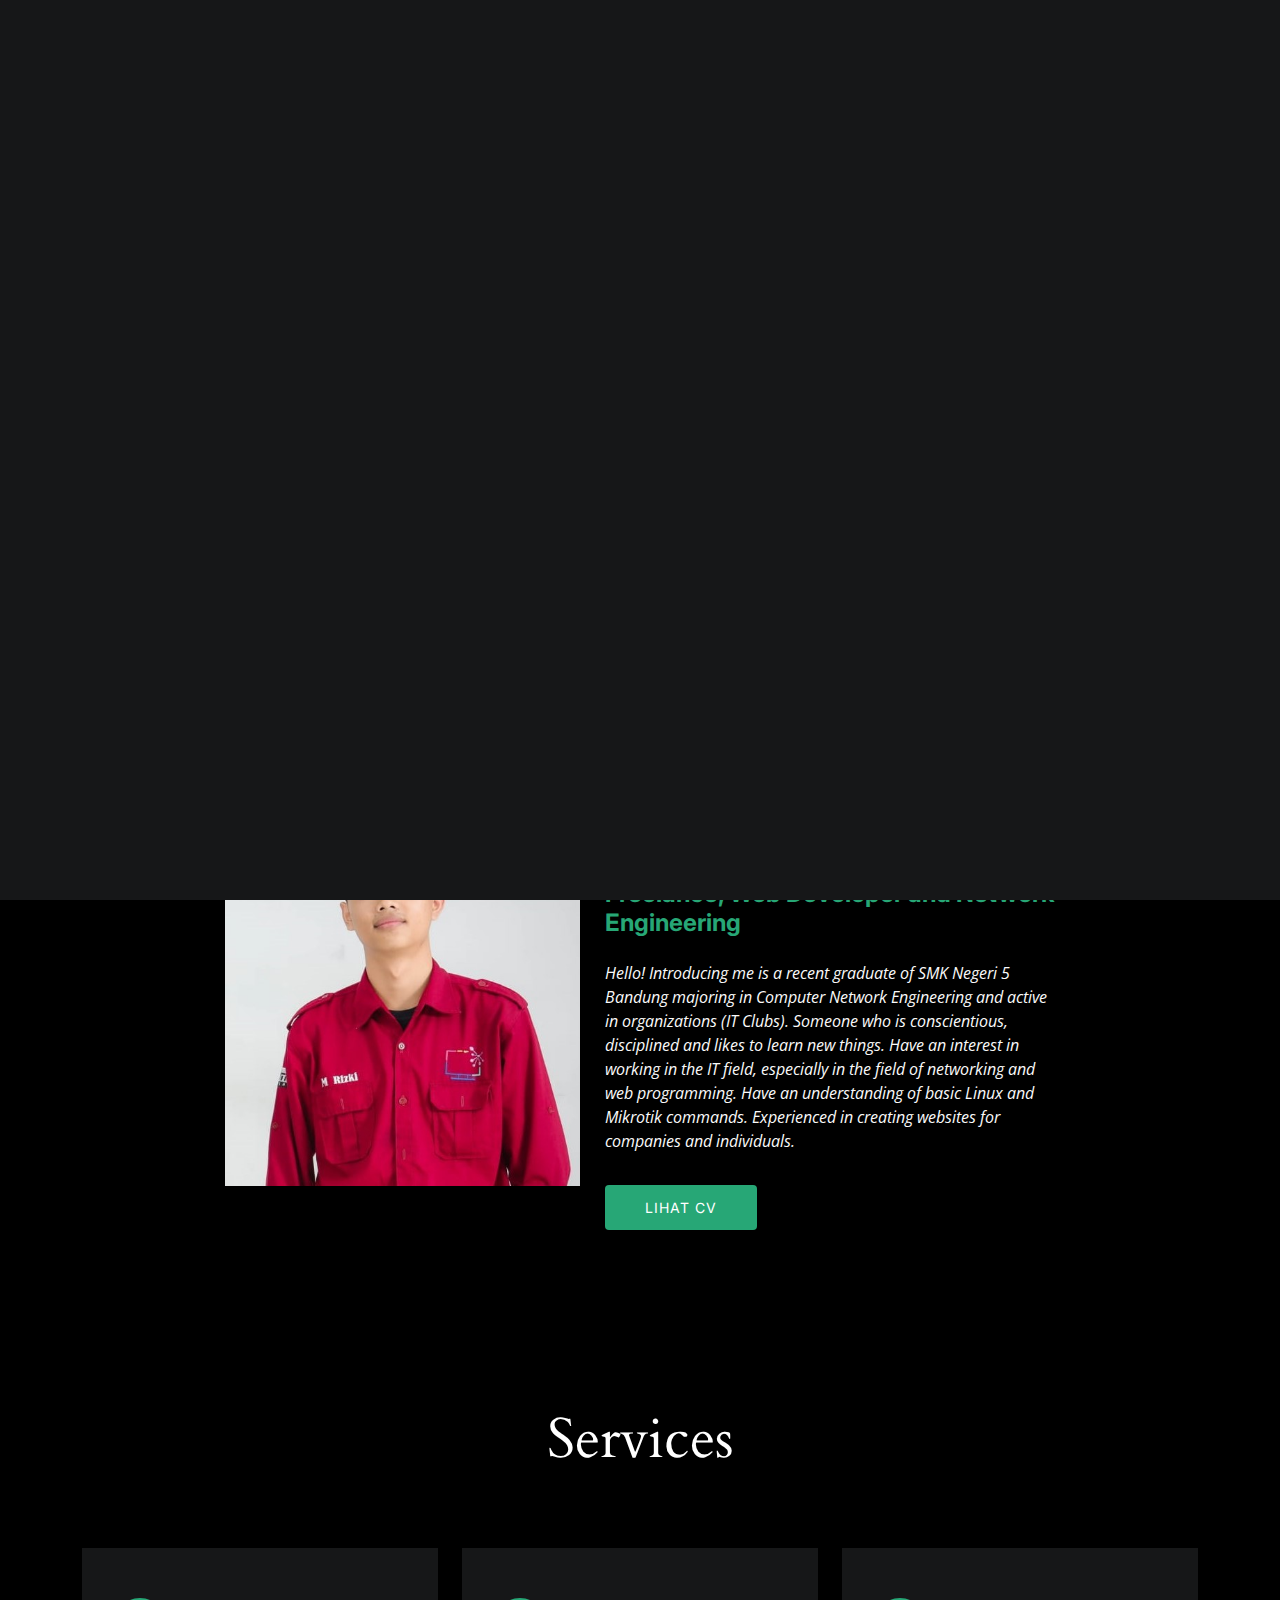
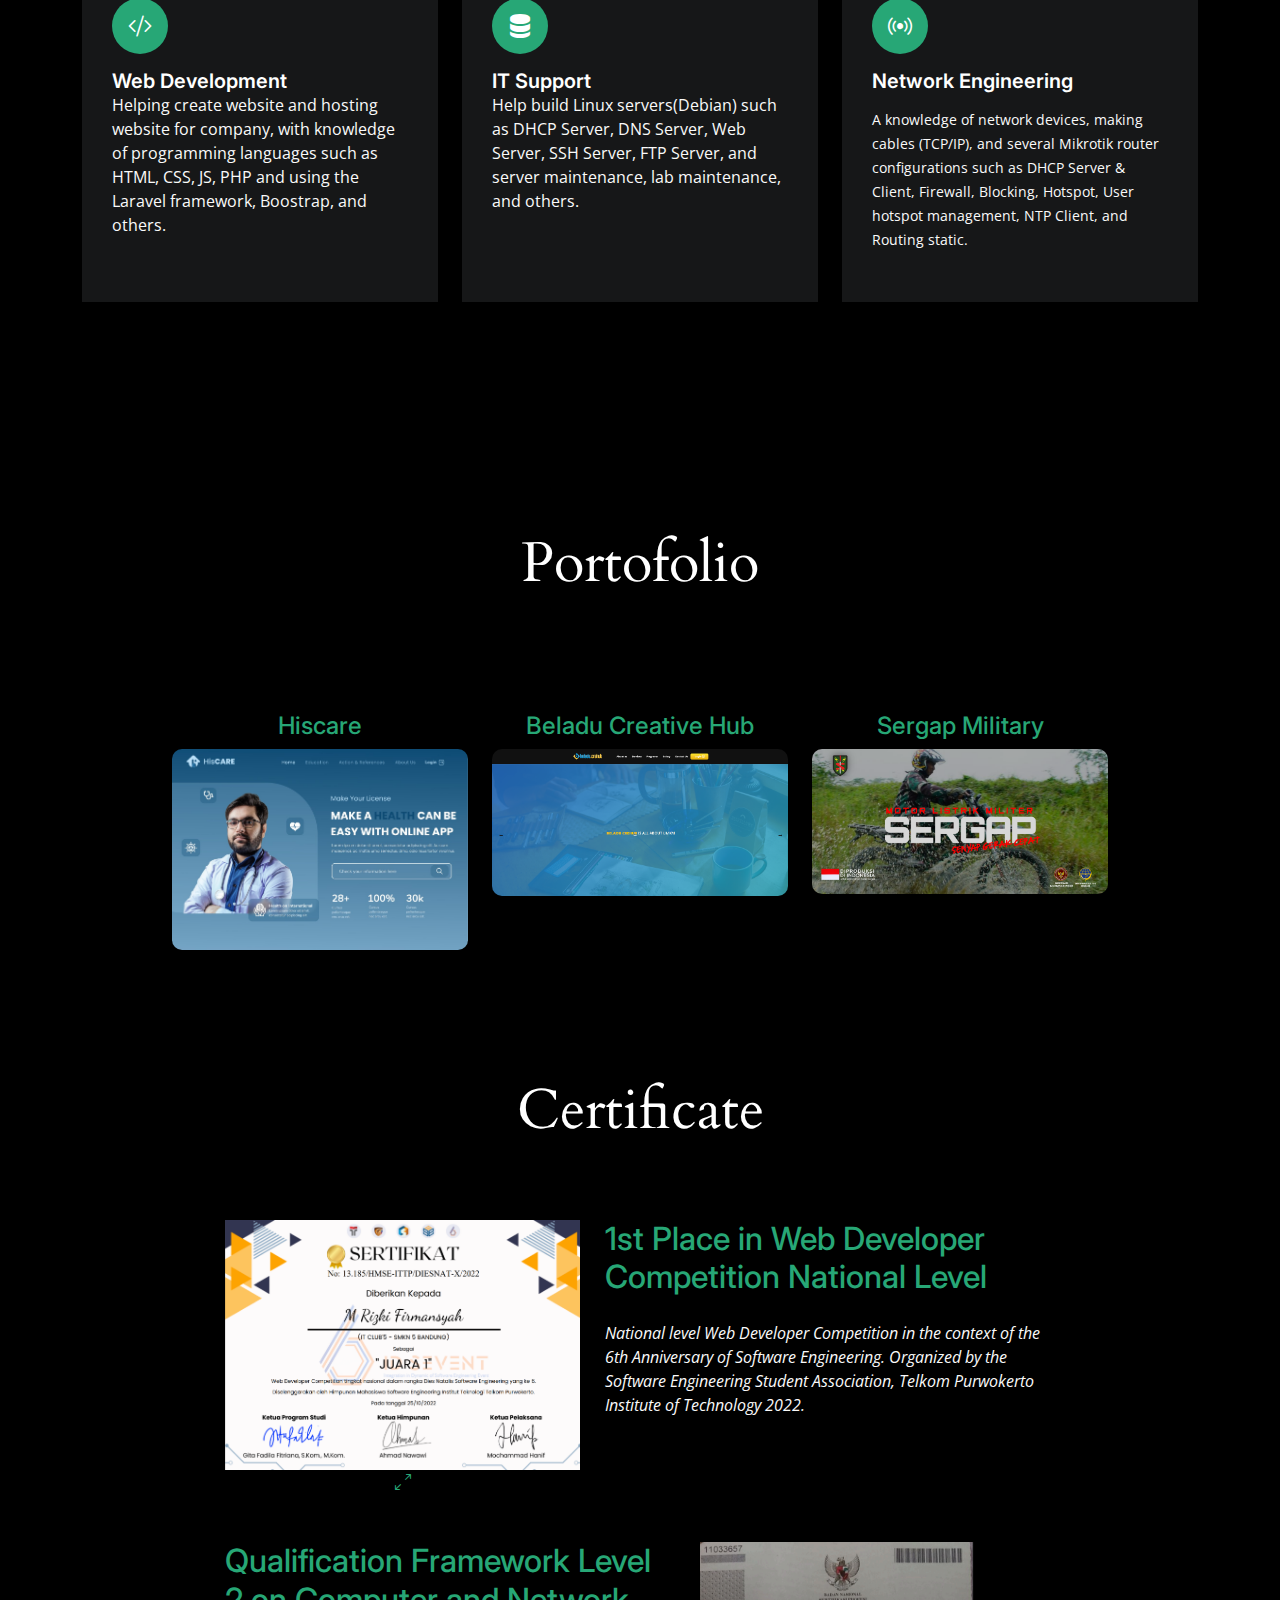
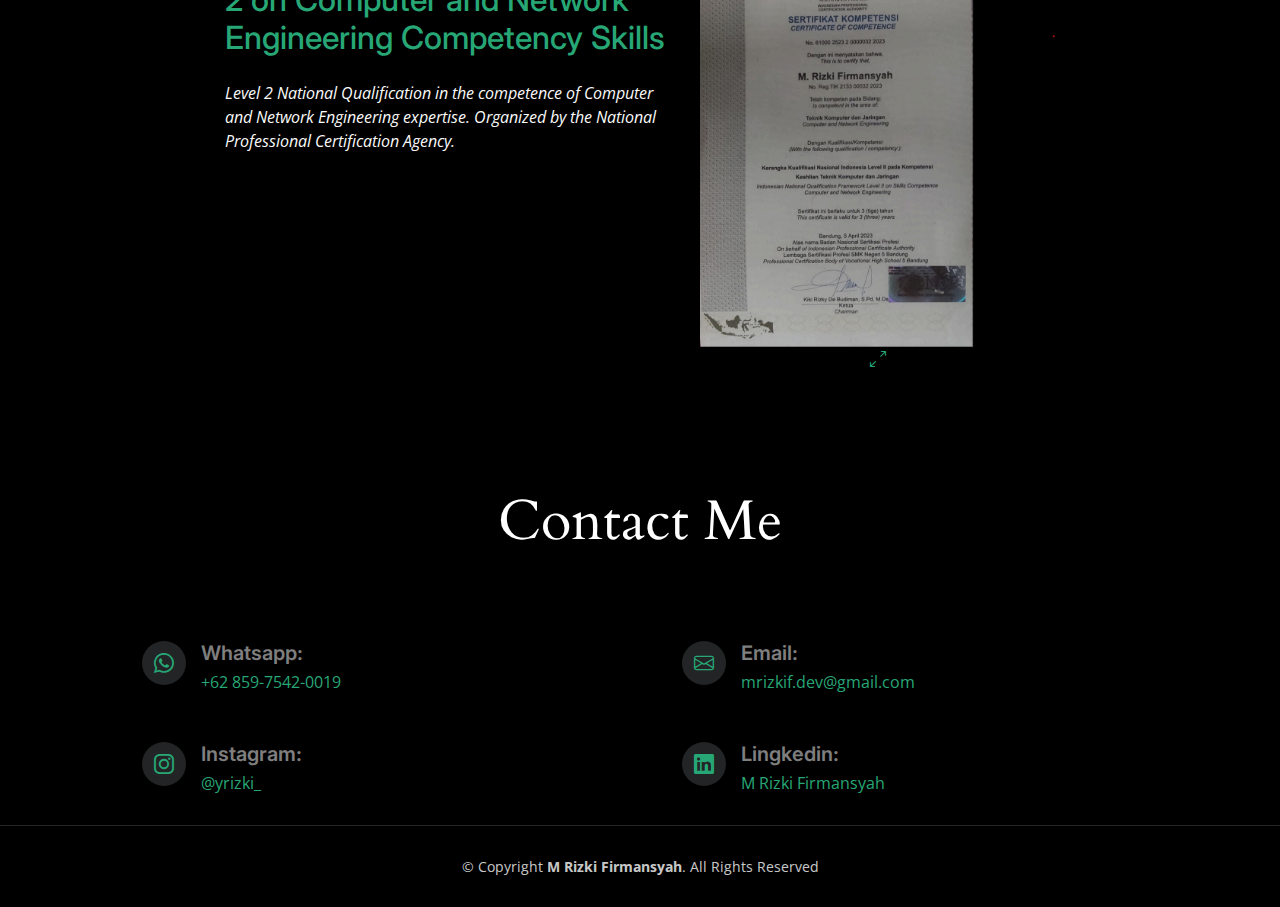
==== index.html @ 28048071 "first commit" ====
<!DOCTYPE html>
<html lang="en">

<head>
  <meta charset="utf-8">
  <meta content="width=device-width, initial-scale=1.0" name="viewport">

  <title>PhotoFolio Bootstrap Template - Index</title>
  <meta content="" name="description">
  <meta content="" name="keywords">

  <!-- Favicons -->
  <link href="assets/img/favicon.png" rel="icon">
  <link href="assets/img/apple-touch-icon.png" rel="apple-touch-icon">

  <!-- Google Fonts -->
  <link rel="preconnect" href="https://fonts.googleapis.com">
  <link rel="preconnect" href="https://fonts.gstatic.com" crossorigin>
  <link href="https://fonts.googleapis.com/css2?family=Open+Sans:ital,wght@0,300;0,400;0,500;0,600;0,700;1,300;1,400;1,600;1,700&family=Inter:ital,wght@0,300;0,400;0,500;0,600;0,700;1,300;1,400;1,500;1,600;1,700&family=Cardo:ital,wght@0,400;0,700;1,400&display=swap" rel="stylesheet">

  <!-- Vendor CSS Files -->
  <link href="assets/vendor/bootstrap/css/bootstrap.min.css" rel="stylesheet">
  <link href="assets/vendor/bootstrap-icons/bootstrap-icons.css" rel="stylesheet">
  <link href="assets/vendor/swiper/swiper-bundle.min.css" rel="stylesheet">
  <link href="assets/vendor/glightbox/css/glightbox.min.css" rel="stylesheet">
  <link href="assets/vendor/aos/aos.css" rel="stylesheet">

  <!-- Template Main CSS File -->
  <link href="assets/css/main.css" rel="stylesheet">

</head>

<body>

  <!-- ======= Header ======= -->
  <header id="header" class="header d-flex align-items-center fixed-top">
    <div class="container-fluid d-flex align-items-center justify-content-between">

      <a href="index.html" class="logo d-flex align-items-center  me-auto me-lg-0">
        <!-- Uncomment the line below if you also wish to use an image logo -->
        <!-- <img src="assets/img/logo.png" alt=""> -->
        <i class="bi bi-code-slash"></i>
        <h1>Rizki.Dev</h1>
      </a>

      <nav id="navbar" class="navbar">
        <ul>
          <li><a href="index.html" class="active">Home</a></li>
          <li><a href="#main" >About</a></li>
          <li><a href="#title-services">Services</a></li>
          <li><a href="#title-portofolio">Portofolio</a></li>
          <li><a href="#title-certificate">Certificate</a></li>
          
        
          <li><a href="#title-contact-me">Contact Me</a></li>
        </ul>
      </nav><!-- .navbar -->

      <div class="header-social-links">
        <a href="https://wa.me/085975420019" class="whatsapp"><i class="bi bi-whatsapp"></i></a>
        <a href="mailto:mrizkif.dev@gmail.com" class="gmail"><i class="bi bi-envelope"></i></a>
        <a href="https://www.instagram.com/yrizki_/" class="instagram"><i class="bi bi-instagram"></i></a>
        <a href="https://www.linkedin.com/in/m-rizki-firmansyah-499442282/" class="linkedin"><i class="bi bi-linkedin"></i></i></a>
      </div>
      <i class="mobile-nav-toggle mobile-nav-show bi bi-list"></i>
      <i class="mobile-nav-toggle mobile-nav-hide d-none bi bi-x"></i>

    </div>
  </header><!-- End Header -->

  <!-- ======= Hero Section ======= -->
  <section id="hero" class="hero d-flex flex-column justify-content-center align-items-center mb-5" data-aos="fade" data-aos-delay="1500">
    <div class="container">
      <div class="row justify-content-center">
        <div class="col-lg-6 text-center">
          <h2>I'm <span>M Rizki Firmansyah</span> a Freelance, Web Developer and Network Engineering</h2>
          <a href="#title-contact-me" class="btn-get-started mt-2">Hire me</a>
        </div>
      </div>
    </div>
  </section><!-- End Hero Section -->

  <main id="main" data-aos="fade" data-aos-delay="500">
        <!-- ======= About Section ======= -->
        <section id="about" class="about mb-5">
          <div class="container">
            <div class="row gy-4 justify-content-center">
              <div class="col-lg-4">
                <img src="assets/img/Rizkifix.jpg" class="img-fluid" alt="">
              </div>
              <div class="col-lg-5 content">
                <h1>LET’S
                  INTRODUCE ABOUT
                  MYSELF</h1>
                <h2 class="mt-3">Freelance, Web Developer and Network Engineering</h2>
                <p class="fst-italic py-3">
                  Hello! Introducing me is a recent graduate of SMK Negeri 5 Bandung majoring in Computer Network Engineering and active in organizations (IT Clubs). Someone who is conscientious, disciplined and likes to learn new things. Have an interest in working in the IT field, especially in the field of networking and web programming. Have an understanding of basic Linux and Mikrotik commands. Experienced in creating websites for companies and individuals.
                </p>
                  <a href="assets/files/cv rizki.pdf" class="btn-get-started cv">Lihat CV</a>
              </div>
            </div> 
          </div>
        </section><!-- End About Section -->
        
        <div class="page-header d-flex align-items-center" id="title-services" >
          <div class="container position-relative">
            <div class="row d-flex justify-content-center">
              <div class="col-lg-6 text-center">
                <h2>Services</h2>
              </div>
            </div>
          </div>
        </div><!-- End Page Header -->
            <!-- ======= Services Section ======= -->
    <section id="services" class="services">
      <div class="container">

        <div class="row gy-3">

          <div class="col-xl-4 col-md-6 d-flex">
            <div class="service-item position-relative">
              <i class="bi bi-code-slash"></i>
              <h4><a href="#" class="stretched-link">Web Development</a></h4>
              Helping create website and hosting website for company, with knowledge of programming languages such as HTML, CSS, JS, PHP and using the Laravel framework, Boostrap, and others.
            </div>
          </div><!-- End Service Item -->

          <div class="col-xl-4 col-md-6 d-flex">
            <div class="service-item position-relative">
              <i class="bi bi-server"></i>
              <h4><a href="#" class="stretched-link">IT Support</a></h4>
              Help build Linux servers(Debian) such as DHCP Server, DNS Server, Web Server, SSH Server, FTP Server, and server maintenance, lab maintenance, and others.
            </div>
          </div><!-- End Service Item -->

          <div class="col-xl-4 col-md-6 d-flex">
            <div class="service-item position-relative">
              <i class="bi bi-broadcast"></i>
              <h4><a href="#" class="stretched-link">Network Engineering</a></h4>
              <p>A knowledge of network devices, making cables (TCP/IP), and several Mikrotik router configurations such as DHCP Server & Client, Firewall, Blocking, Hotspot, User hotspot management, NTP Client, and Routing static.</p>
            </div>
          </div><!-- End Service Item -->

        </div>

      </div>

   
    </section><!-- End Services Section -->

    <div class="page-header d-flex align-items-center" id="title-portofolio">
      <div class="container position-relative">
        <div class="row d-flex justify-content-center">
          <div class="col-lg-6 text-center">
            <h2>Portofolio</h2>
          </div>
        </div>
      </div>
    </div><!-- End Page Header -->

    
    <!-- ======= Gallery Section ======= -->
    <section id="gallery" class="gallery">
      <div class="container-fluid">

        <div class="row gy-4 justify-content-center">
          <div class="col-xl-3 col-lg-4 col-md-6">
            <h4 class="title-portofolio">Hiscare</h4>
            <div class="gallery-item">
              <img src="assets/img/portfolio/desktop.jpg" class="img-fluid" alt="">
              <div class="gallery-links d-flex align-items-center justify-content-center">
                <a href="assets/img/portfolio/desktop.jpg" title="Hiscare" class="glightbox preview-link"><i class="bi bi-arrows-angle-expand"></i></a>
                <a href="hiscare-single.html" class="details-link"><i class="bi bi-link-45deg"><span>Load More</span></i></a>
              </div>
            </div>
          </div><!-- End Gallery Item -->
          <div class="col-xl-3 col-lg-4 col-md-6">
            <h4 class="title-portofolio">Beladu Creative Hub</h4>
            <div class="gallery-item">
              <img src="assets/img/gallery/Screenshot (71).png" class="img-fluid" alt="">
              <div class="gallery-links d-flex align-items-center justify-content-center">
                <a href="assets/img/gallery/Screenshot (71).png" title="Beladu Creative Hub" class="glightbox preview-link"><i class="bi bi-arrows-angle-expand"></i></a>
                <a href="beladucrehub-single.html" class="details-link"><i class="bi bi-link-45deg"><span>Load More</span></i></a>
              </div>
            </div>
          </div><!-- End Gallery Item -->
          <div class="col-xl-3 col-lg-4 col-md-6">
            <h4 class="title-portofolio">Sergap Military</h4>
            <div class="gallery-item">
              <img src="assets/img/portfolio/Screenshot (82).png" class="img-fluid" alt="">
              <div class="gallery-links d-flex align-items-center justify-content-center">
                <a href="assets/img/portfolio/Screenshot (82).png" title="Sergap Military" class="glightbox preview-link"><i class="bi bi-arrows-angle-expand"></i></a>
                <a href="sergap-single.html" class="details-link"><i class="bi bi-link-45deg"><span>Load More</span></i></a>
              </div>
            </div>
          </div><!-- End Gallery Item -->
          
        </div>

      </div>
    </section><!-- End Gallery Section -->

    <div class="page-header d-flex align-items-center" id="title-certificate">
      <div class="container position-relative">
        <div class="row d-flex justify-content-center">
          <div class="col-lg-6 text-center">
            <h2>Certificate</h2>
          </div>
        </div>
      </div>
    </div><!-- End Page Header -->
    <section id="certificate">
      <div class="container">
        <div class="row gy-4 justify-content-center mb-5">
          <div class="col-lg-4">
            <div class="gallery-item">
              <img src="assets/img/portfolio/certificate-web.png" class="img-fluid" alt="">
              <div class="gallery-links d-flex align-items-center justify-content-center">
                <a href="assets/img/portfolio/certificate-web.png" title="Certificate Web" class="glightbox preview-link"><i class="bi bi-arrows-angle-expand"></i></a>
              </div>
            </div>
          </div>
          <div class="col-lg-5 content">
            <h2 style="color: #27a776;">1st Place in Web Developer Competition National Level</h2>
            <p class="fst-italic py-3">
              National level Web Developer Competition in the context of the 6th Anniversary of Software Engineering. Organized by the Software Engineering Student Association, Telkom Purwokerto Institute of Technology 2022.
            </p>
          </div>
        </div> 
        <div class="row gy-4 justify-content-center">
          <div class="col-lg-5 content">
            <h2 style="color: #27a776;">Qualification Framework Level 2 on Computer and Network Engineering Competency Skills</h2>
            <p class="fst-italic py-3">
              Level 2 National Qualification in the competence of Computer and Network Engineering expertise. Organized by the National Professional Certification Agency.
            </p>
          </div>
          <div class="col-lg-4">
            <div class="gallery-item">
              <img src="assets/img/portfolio/certificate-profesi.png" class="img-fluid certificate-profesi" alt="">
              <div class="gallery-links d-flex align-items-center justify-content-center">
                <a href="assets/img/portfolio/certificate-profesi.png" title="Certificate Profesi" class="glightbox preview-link"><i class="bi bi-arrows-angle-expand"></i></a>
              </div>
            </div>
          </div>
          
        </div> 
      </div>
    </section>

    <div class="page-header d-flex align-items-center" id="title-contact-me">
      <div class="container position-relative">
        <div class="row d-flex justify-content-center">
          <div class="col-lg-6 text-center">
            <h2>Contact Me</h2>
          </div>
        </div>
      </div>
    </div><!-- End Page Header -->



        <!-- ======= Contact Section ======= -->
        <section id="contact" class="contact">
          <div class="container overflow-hidden">
    
            <div class="row gy-5 justify-content-center ms-lg-5">
    
              <div class="col-lg-6">
                <div class="info-item d-flex">
                  <i class="bi bi-whatsapp flex-shrink-0"></i>
                  <div>
                    <h4>Whatsapp:</h4>
                    <a href="https://wa.me/085975420019" class="whatsapp">+62 859-7542-0019</a>
                   
                  </div>
                </div>
              </div><!-- End Info Item -->
             
              <div class="col-lg-6">
                <div class="info-item d-flex">
                  <i class="bi bi-envelope flex-shrink-0"></i>
                  <div>
                    <h4>Email:</h4>
                    <a href="mailto:mrizkif.dev@gmail.com" class="gmail" >mrizkif.dev@gmail.com</a>
                  </div>
                </div>
              </div><!-- End Info Item -->
    
              <div class="col-lg-6">
                <div class="info-item d-flex">
                  <i class="bi bi-instagram flex-shrink-0"></i>
                  <div>
                    <h4>Instagram:</h4>
                    <a href="https://www.instagram.com/yrizki_/" class="instagram">@yrizki_</a>
                  </div>
                </div>
              </div><!-- End Info Item -->
              <div class="col-lg-6">
                <div class="info-item d-flex">
                  <i class="bi bi-linkedin flex-shrink-0"></i>
                  <div>
                    <h4>Lingkedin:</h4>
                    <a href="https://www.linkedin.com/in/m-rizki-firmansyah-499442282/" class="linkedin">M Rizki Firmansyah</a>
                  </div>
                </div>
              </div><!-- End Info Item -->
    
            </div>
    

    
          </div>
        </section><!-- End Contact Section -->
  </main><!-- End #main -->

  <!-- ======= Footer ======= -->
  <footer id="footer" class="footer">
    <div class="container">
      <div class="copyright">
        &copy; Copyright <strong><span>M Rizki Firmansyah</span></strong>. All Rights Reserved
      </div>
    </div>
  </footer><!-- End Footer -->

  <a href="#" class="scroll-top d-flex align-items-center justify-content-center"><i class="bi bi-arrow-up-short"></i></a>

  <div id="preloader">
    <div class="line"></div>
  </div>

  <!-- Vendor JS Files -->
  <script src="assets/vendor/bootstrap/js/bootstrap.bundle.min.js"></script>
  <script src="assets/vendor/swiper/swiper-bundle.min.js"></script>
  <script src="assets/vendor/glightbox/js/glightbox.min.js"></script>
  <script src="assets/vendor/aos/aos.js"></script>
  <script src="assets/vendor/php-email-form/validate.js"></script>

  <!-- Template Main JS File -->
  <script src="assets/js/main.js"></script>

</body>

</html>
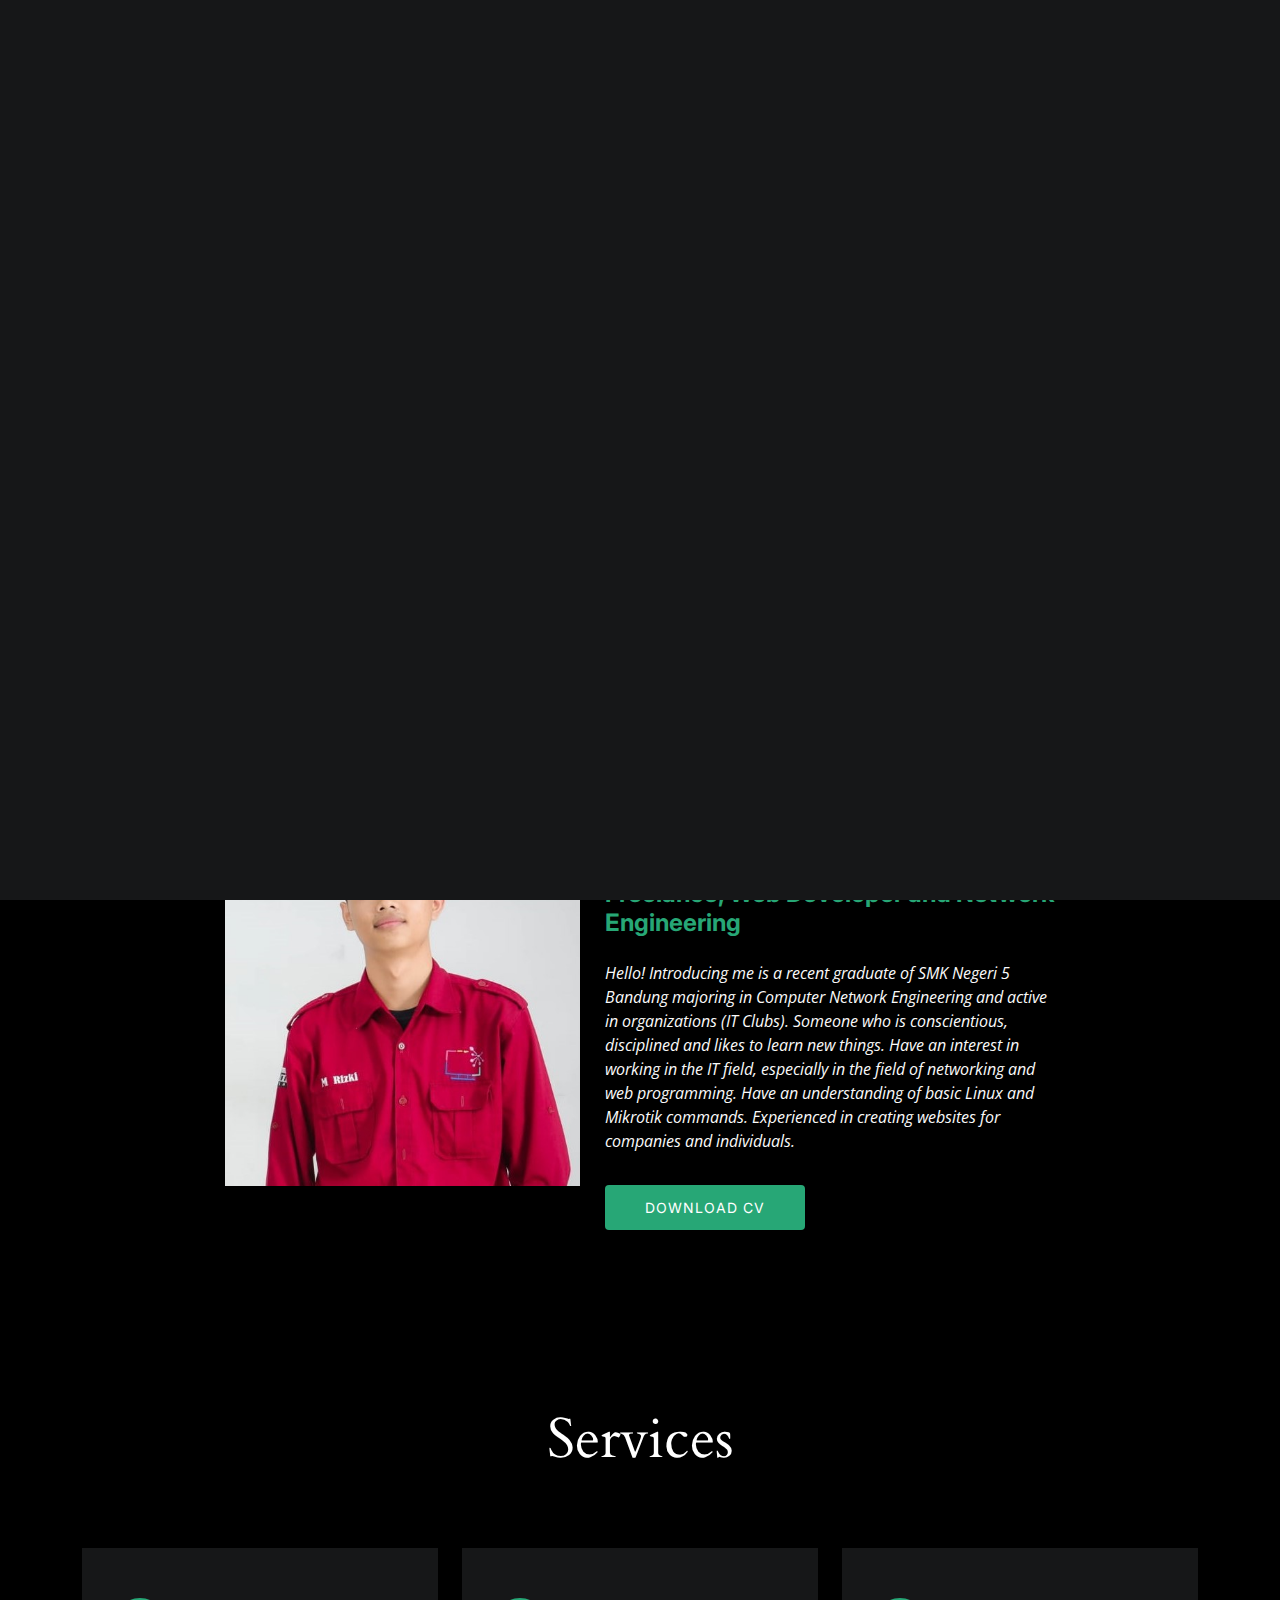
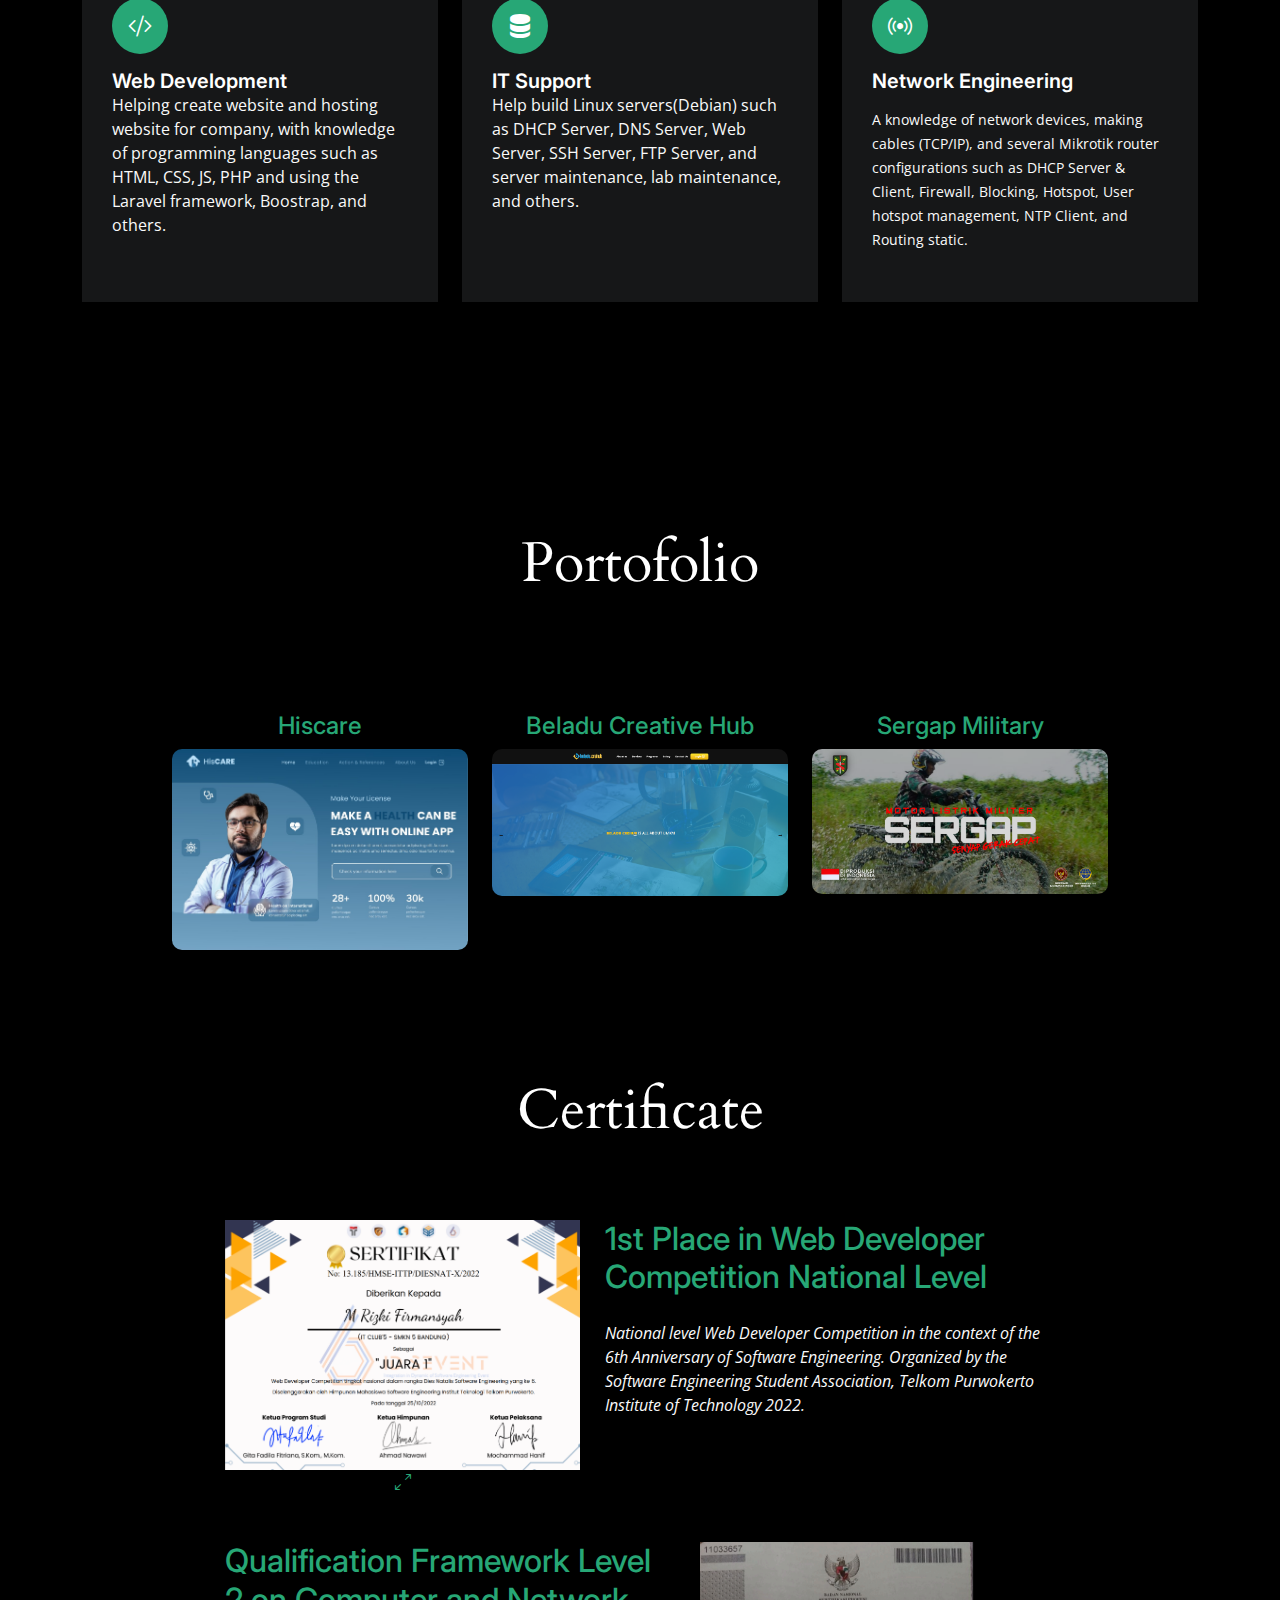
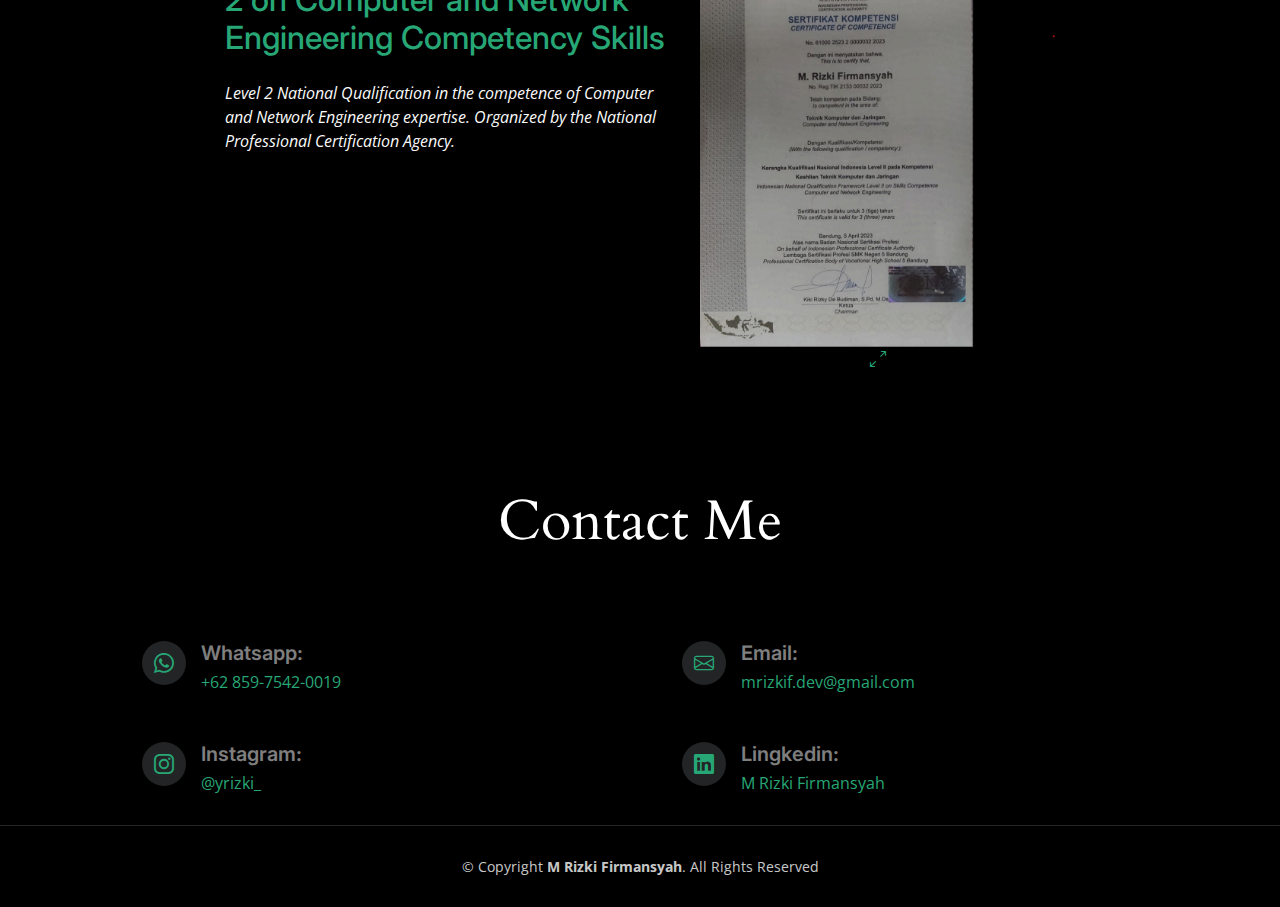
==== commit 4fa4e6cb: "fix" ====
--- a/index.html
+++ b/index.html
@@ -5,13 +5,13 @@
   <meta charset="utf-8">
   <meta content="width=device-width, initial-scale=1.0" name="viewport">
 
-  <title>PhotoFolio Bootstrap Template - Index</title>
+  <title>M Rizki F - Portofolio</title>
   <meta content="" name="description">
   <meta content="" name="keywords">
 
   <!-- Favicons -->
-  <link href="assets/img/favicon.png" rel="icon">
-  <link href="assets/img/apple-touch-icon.png" rel="apple-touch-icon">
+  <link href="assets/img/logo.png" rel="icon">
+  <!-- <link href="assets/img/apple-touch-icon.png" rel="apple-touch-icon"> -->
 
   <!-- Google Fonts -->
   <link rel="preconnect" href="https://fonts.googleapis.com">
@@ -73,7 +73,7 @@
     <div class="container">
       <div class="row justify-content-center">
         <div class="col-lg-6 text-center">
-          <h2>I'm <span>M Rizki Firmansyah</span> a Freelance, Web Developer and Network Engineering</h2>
+          <h2>I'm <span>M Rizki Firmansyah</span> a Freelance, Web Developer and Network Engineer</h2>
           <a href="#title-contact-me" class="btn-get-started mt-2">Hire me</a>
         </div>
       </div>
@@ -96,7 +96,7 @@
                 <p class="fst-italic py-3">
                   Hello! Introducing me is a recent graduate of SMK Negeri 5 Bandung majoring in Computer Network Engineering and active in organizations (IT Clubs). Someone who is conscientious, disciplined and likes to learn new things. Have an interest in working in the IT field, especially in the field of networking and web programming. Have an understanding of basic Linux and Mikrotik commands. Experienced in creating websites for companies and individuals.
                 </p>
-                  <a href="assets/files/cv rizki.pdf" class="btn-get-started cv">Lihat CV</a>
+                  <a href="assets/files/cv rizki.pdf" class="btn-get-started cv">Download CV</a>
               </div>
             </div> 
           </div>
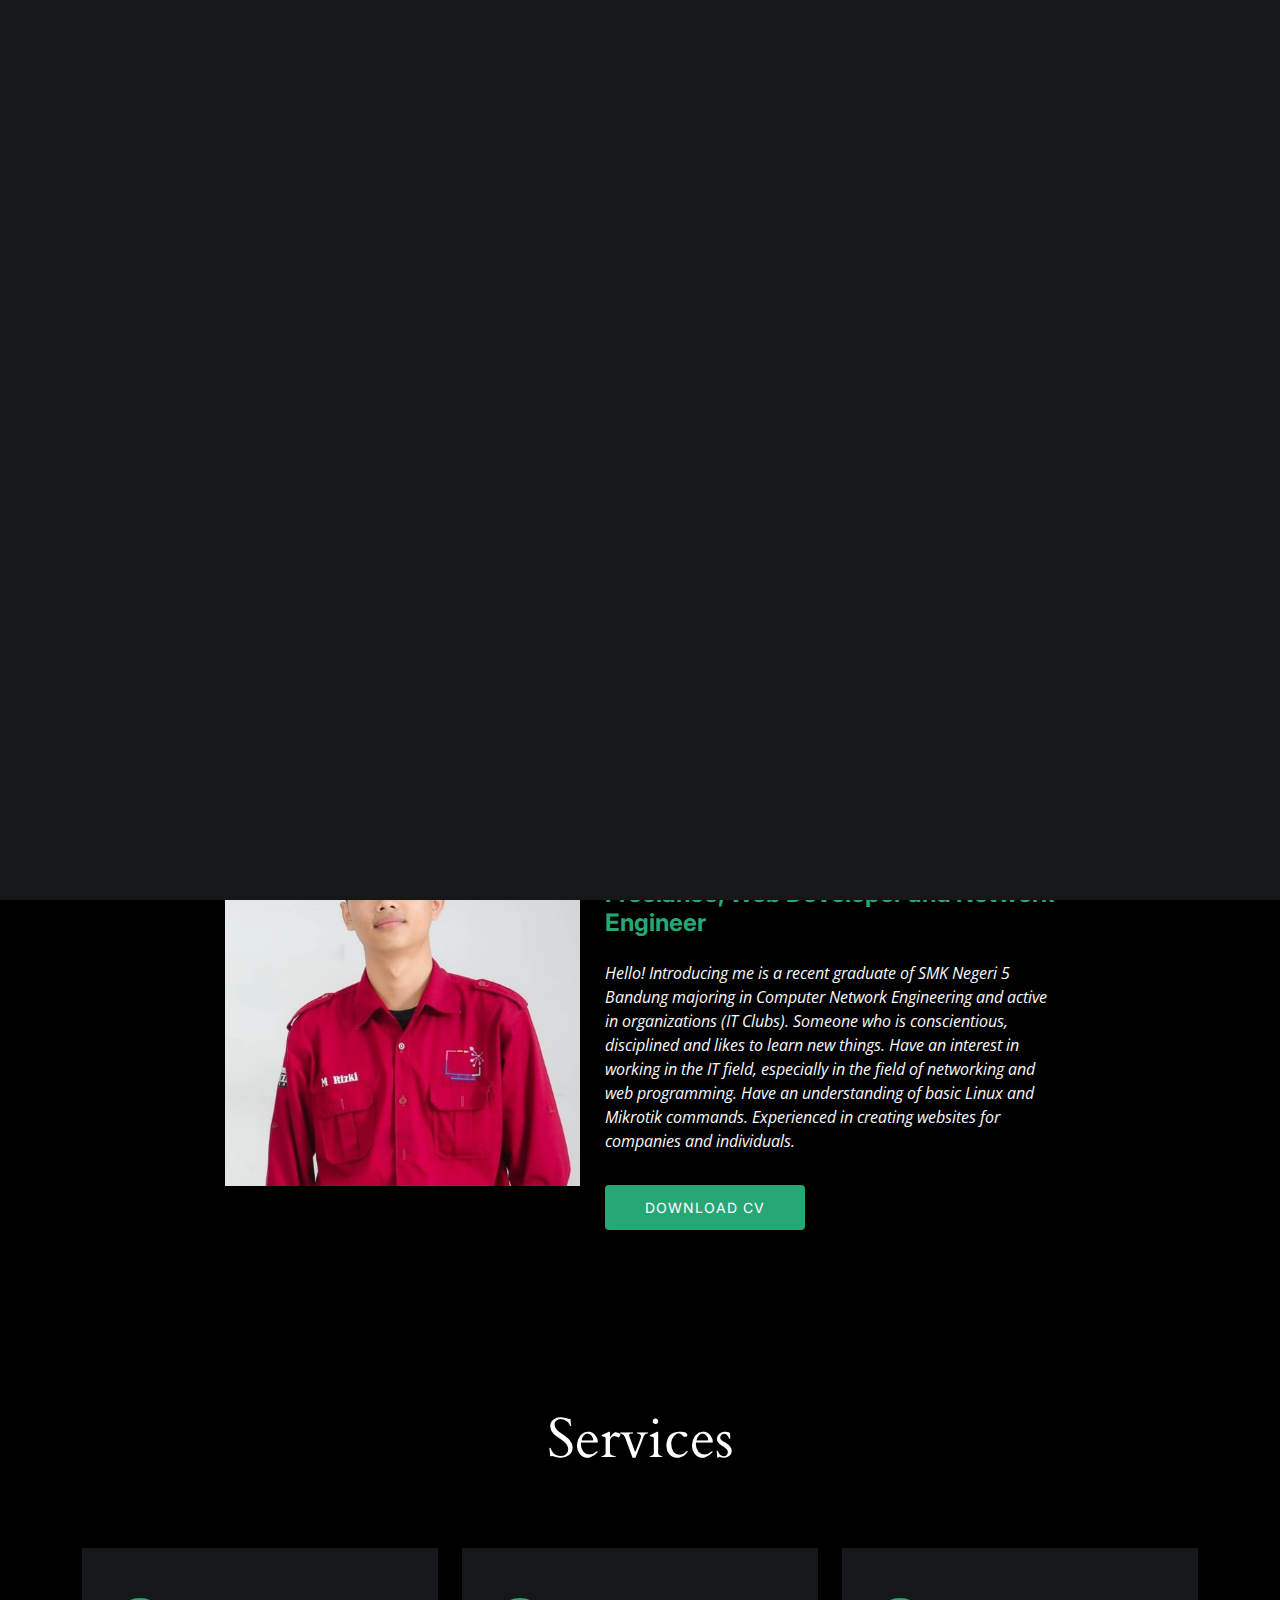
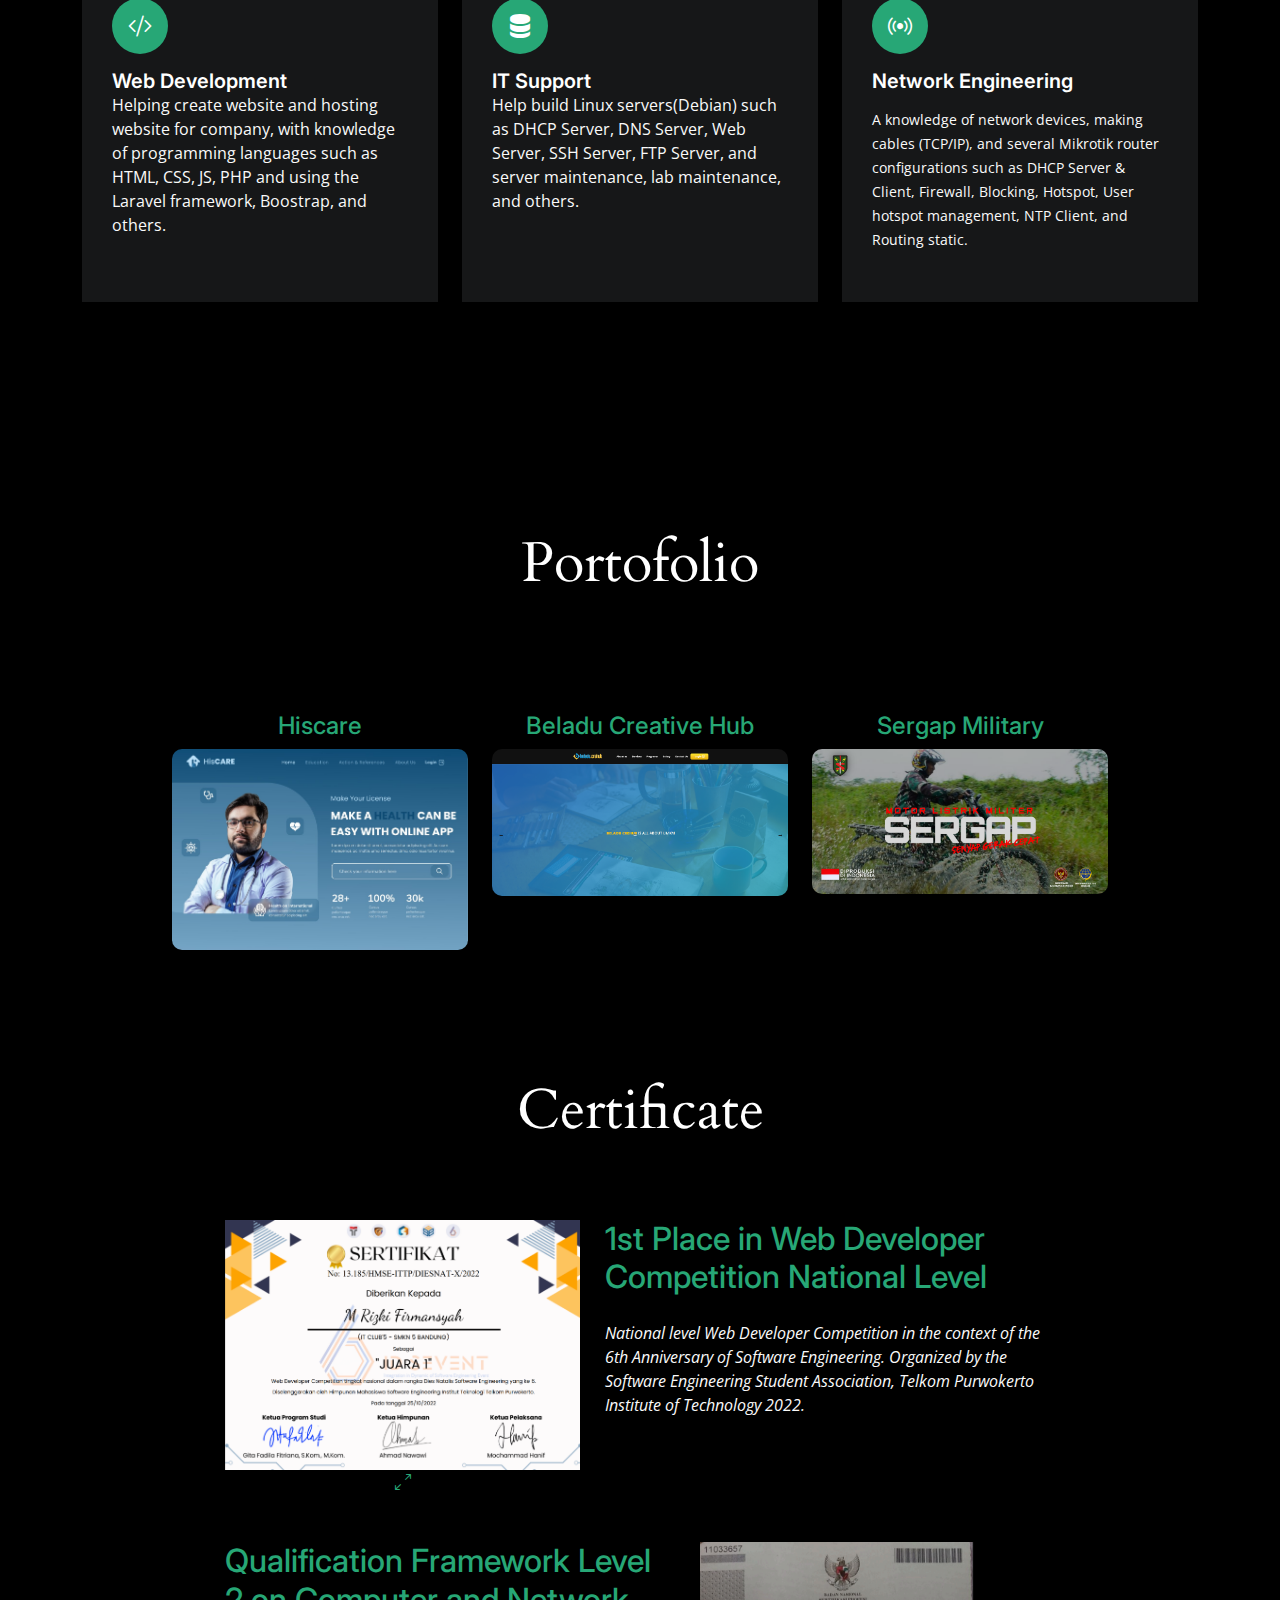
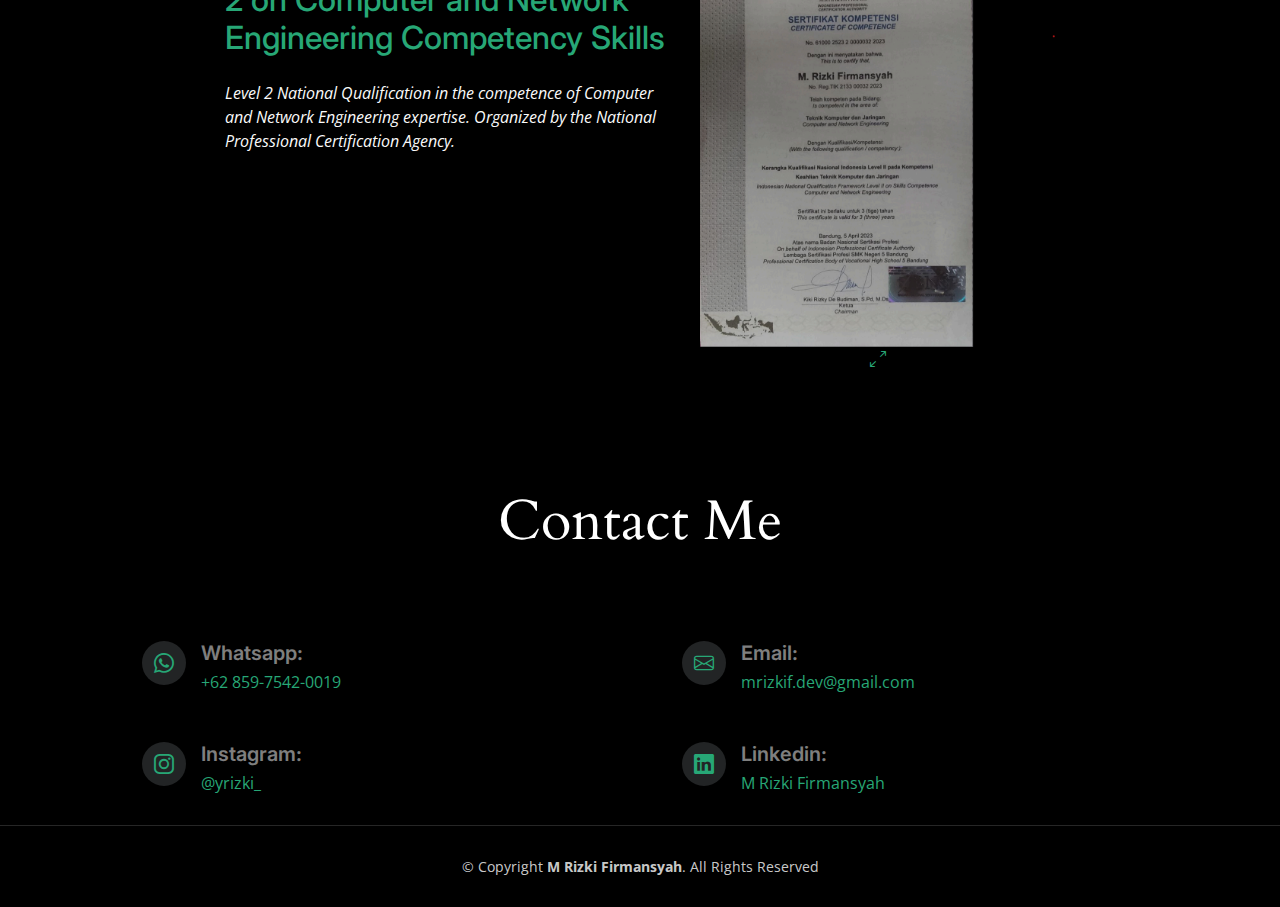
==== commit bb85a821: "fix linkedin" ====
--- a/index.html
+++ b/index.html
@@ -92,7 +92,7 @@
                 <h1>LET’S
                   INTRODUCE ABOUT
                   MYSELF</h1>
-                <h2 class="mt-3">Freelance, Web Developer and Network Engineering</h2>
+                <h2 class="mt-3">Freelance, Web Developer and Network Engineer</h2>
                 <p class="fst-italic py-3">
                   Hello! Introducing me is a recent graduate of SMK Negeri 5 Bandung majoring in Computer Network Engineering and active in organizations (IT Clubs). Someone who is conscientious, disciplined and likes to learn new things. Have an interest in working in the IT field, especially in the field of networking and web programming. Have an understanding of basic Linux and Mikrotik commands. Experienced in creating websites for companies and individuals.
                 </p>
@@ -299,7 +299,7 @@
                 <div class="info-item d-flex">
                   <i class="bi bi-linkedin flex-shrink-0"></i>
                   <div>
-                    <h4>Lingkedin:</h4>
+                    <h4>Linkedin:</h4>
                     <a href="https://www.linkedin.com/in/m-rizki-firmansyah-499442282/" class="linkedin">M Rizki Firmansyah</a>
                   </div>
                 </div>
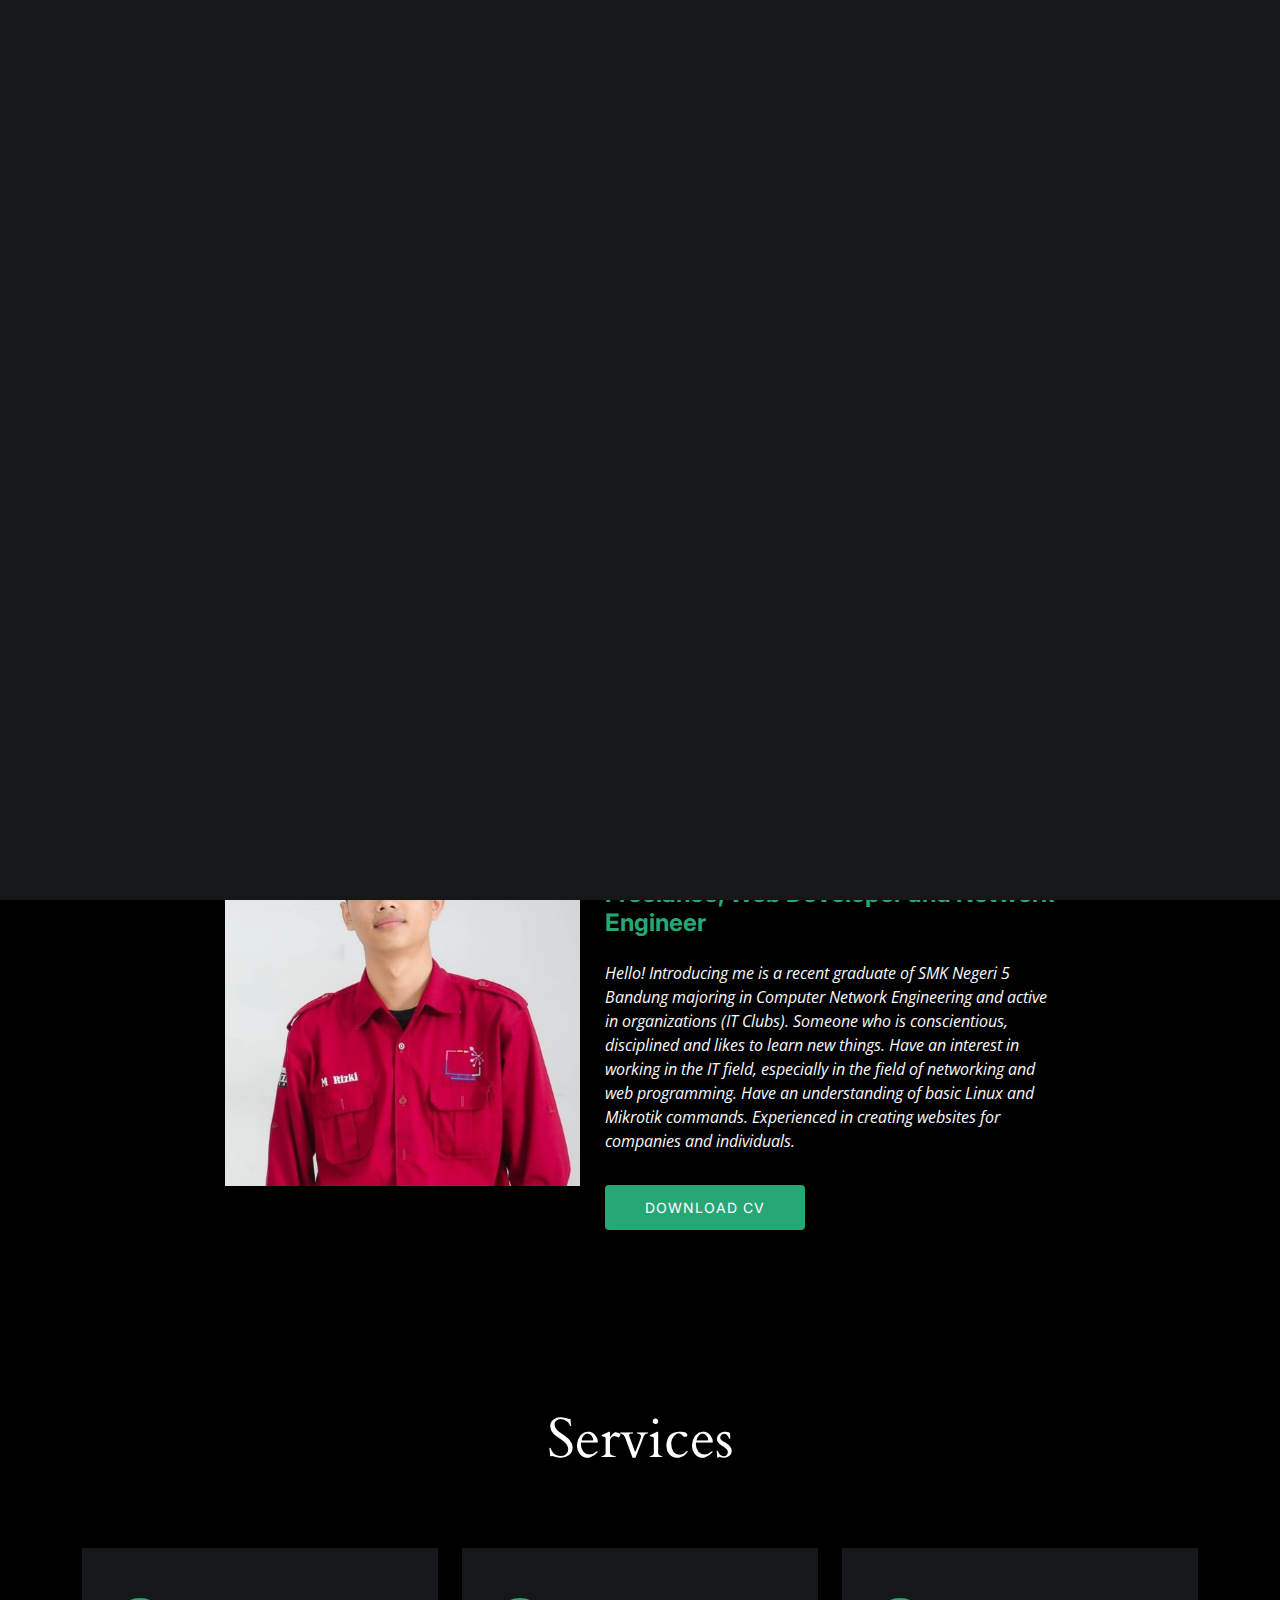
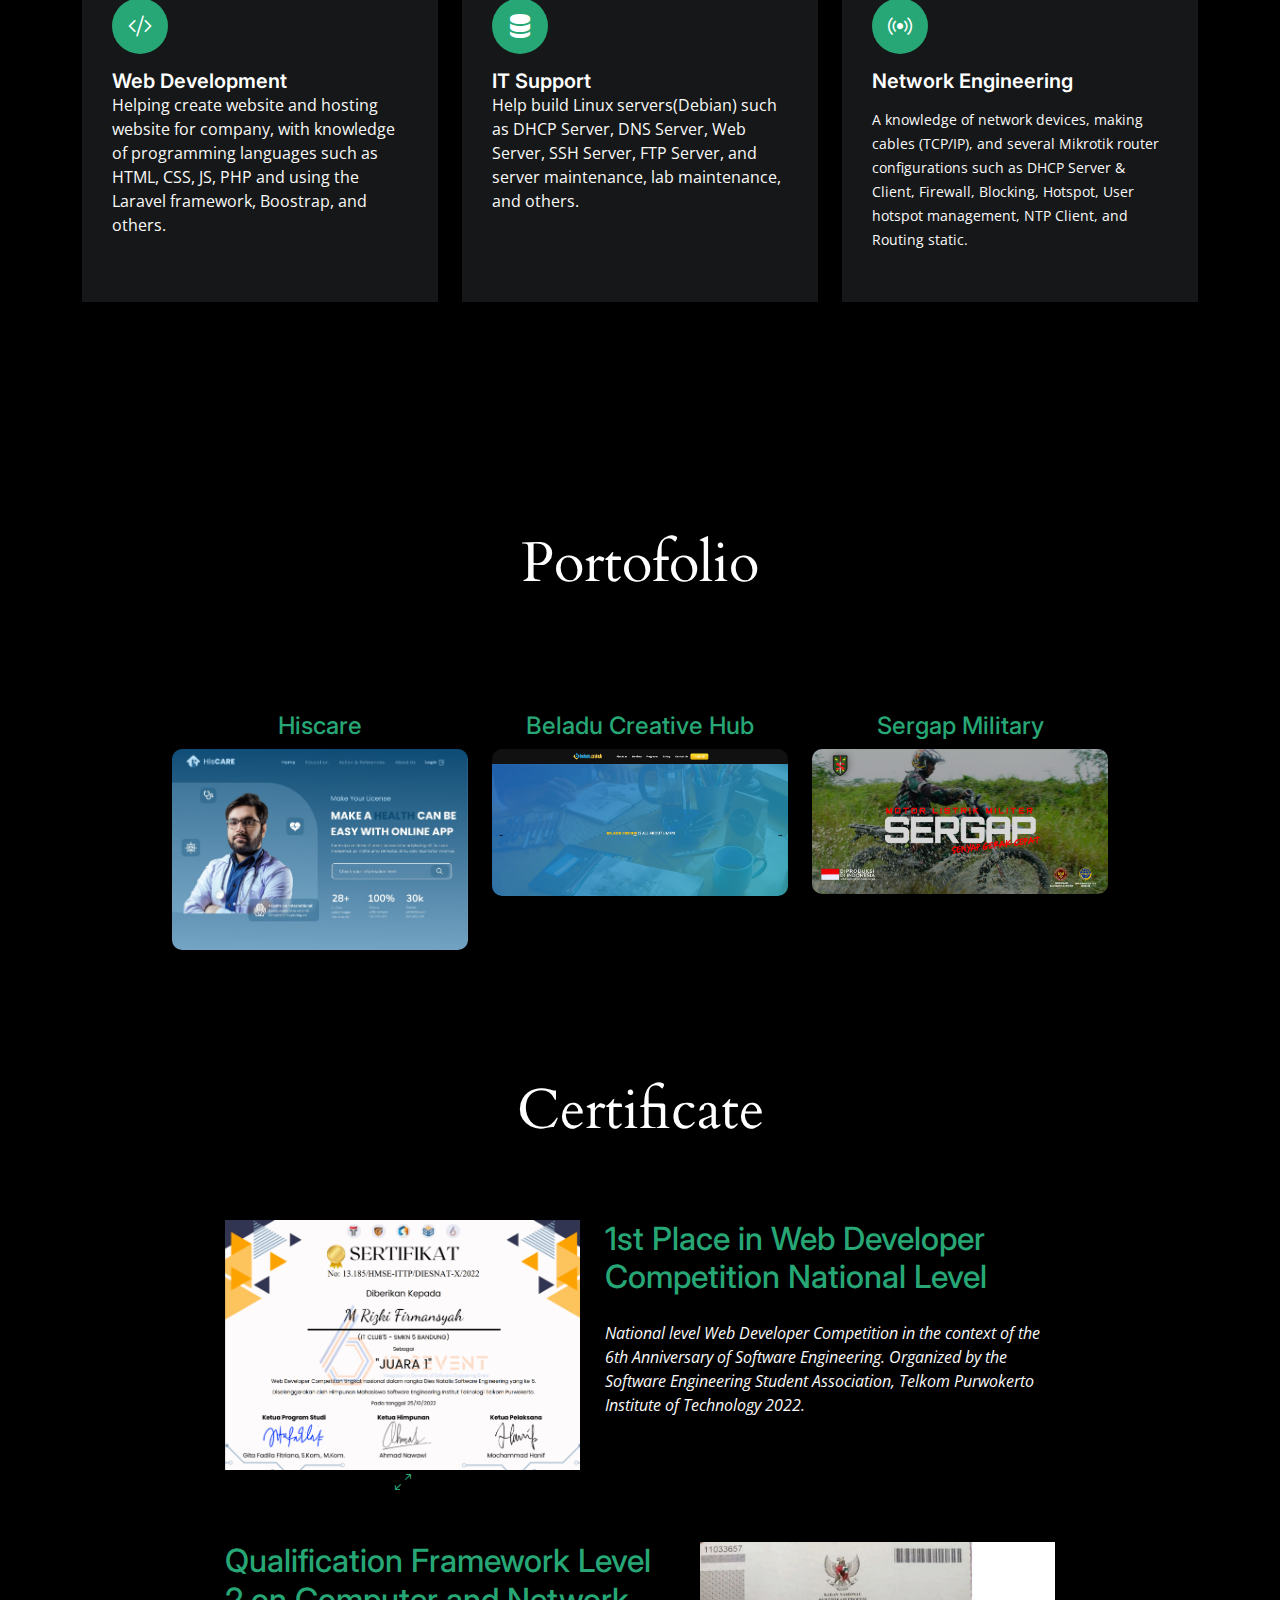
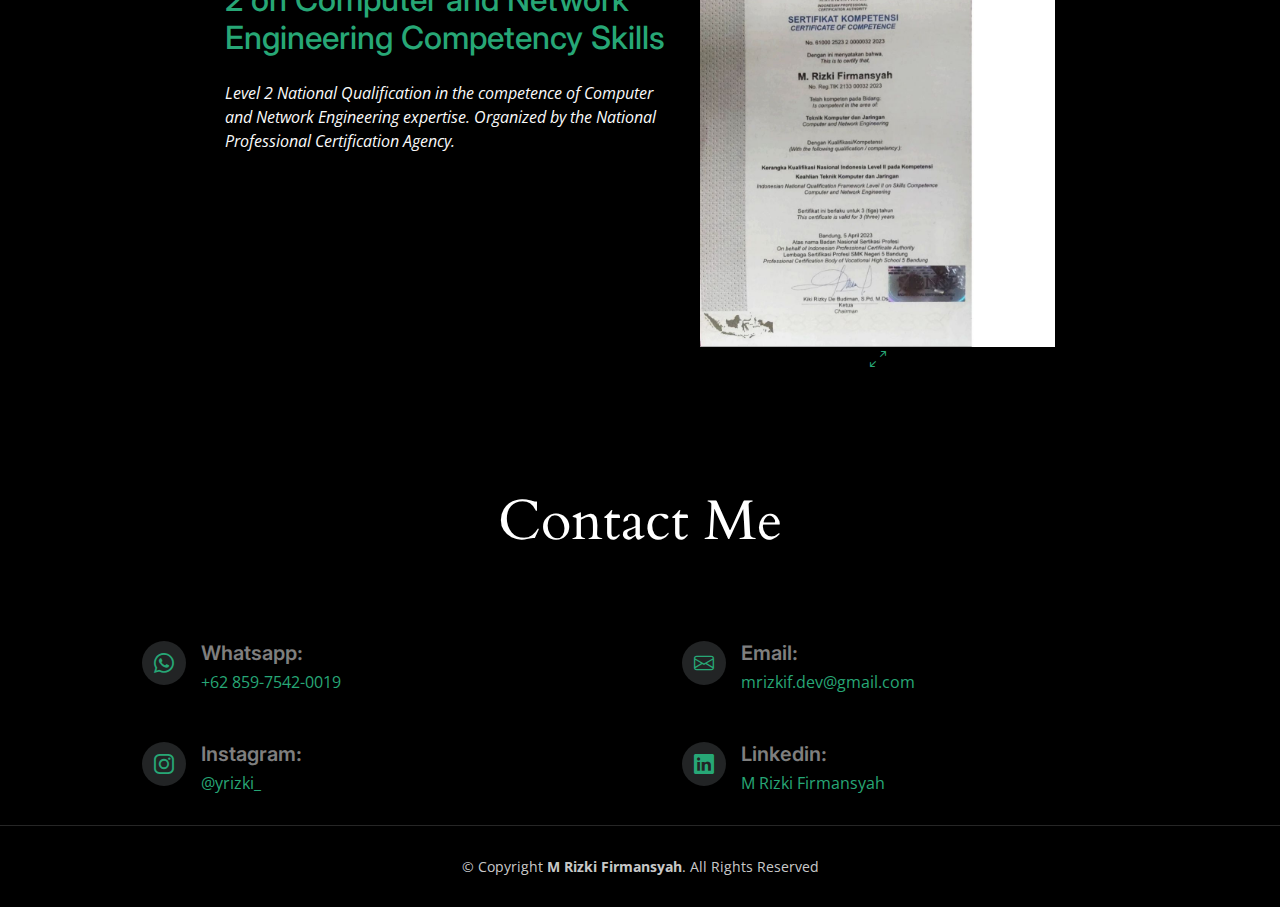
==== commit c073c2ca: "fix image sertifikat profesi" ====
--- a/index.html
+++ b/index.html
@@ -236,9 +236,9 @@
           </div>
           <div class="col-lg-4">
             <div class="gallery-item">
-              <img src="assets/img/portfolio/certificate-profesi.png" class="img-fluid certificate-profesi" alt="">
-              <div class="gallery-links d-flex align-items-center justify-content-center">
-                <a href="assets/img/portfolio/certificate-profesi.png" title="Certificate Profesi" class="glightbox preview-link"><i class="bi bi-arrows-angle-expand"></i></a>
+              <img src="assets/img/portfolio/certificate profesi.jpg" class="img-fluid certificate-profesi" alt="">
+              <div class="gallery-links d-flex align-items-center justify-content-center">
+                <a href="assets/img/portfolio/certificate profesi.jpg" title="Certificate Profesi" class="glightbox preview-link"><i class="bi bi-arrows-angle-expand"></i></a>
               </div>
             </div>
           </div>
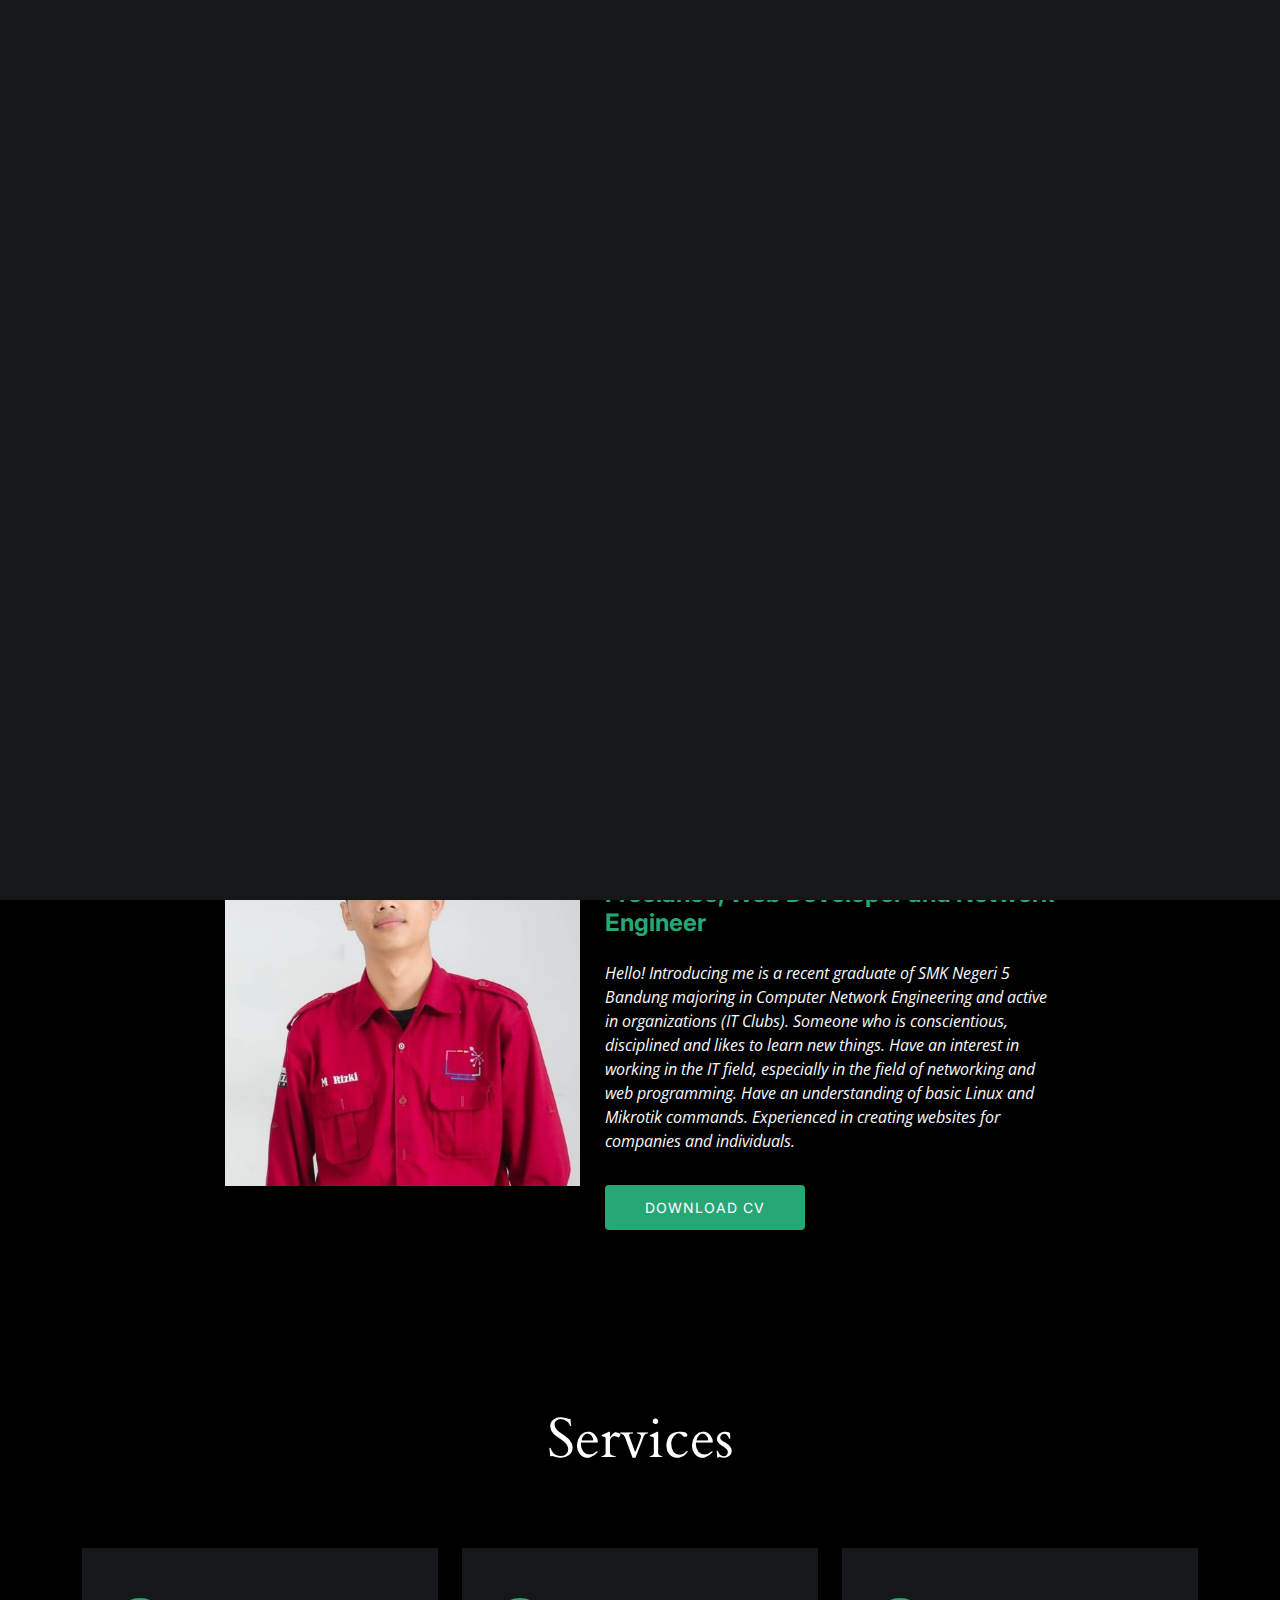
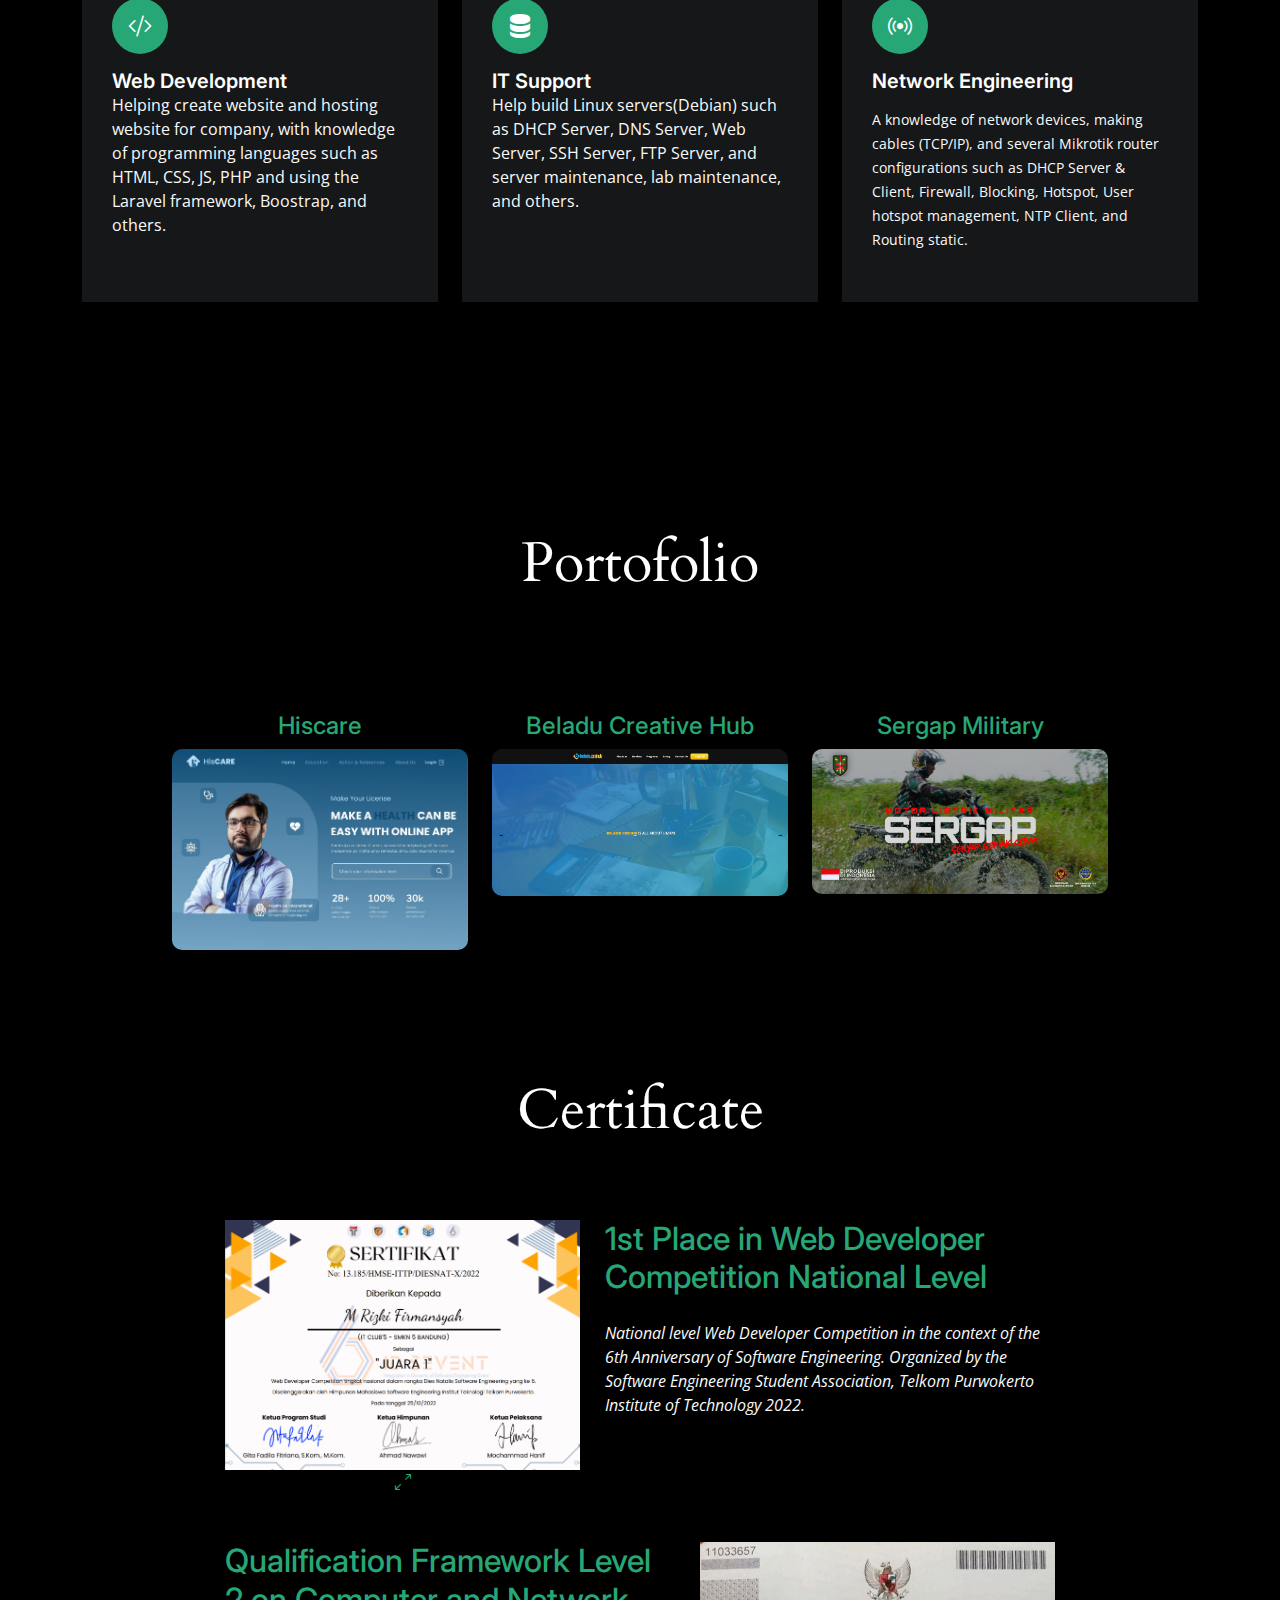
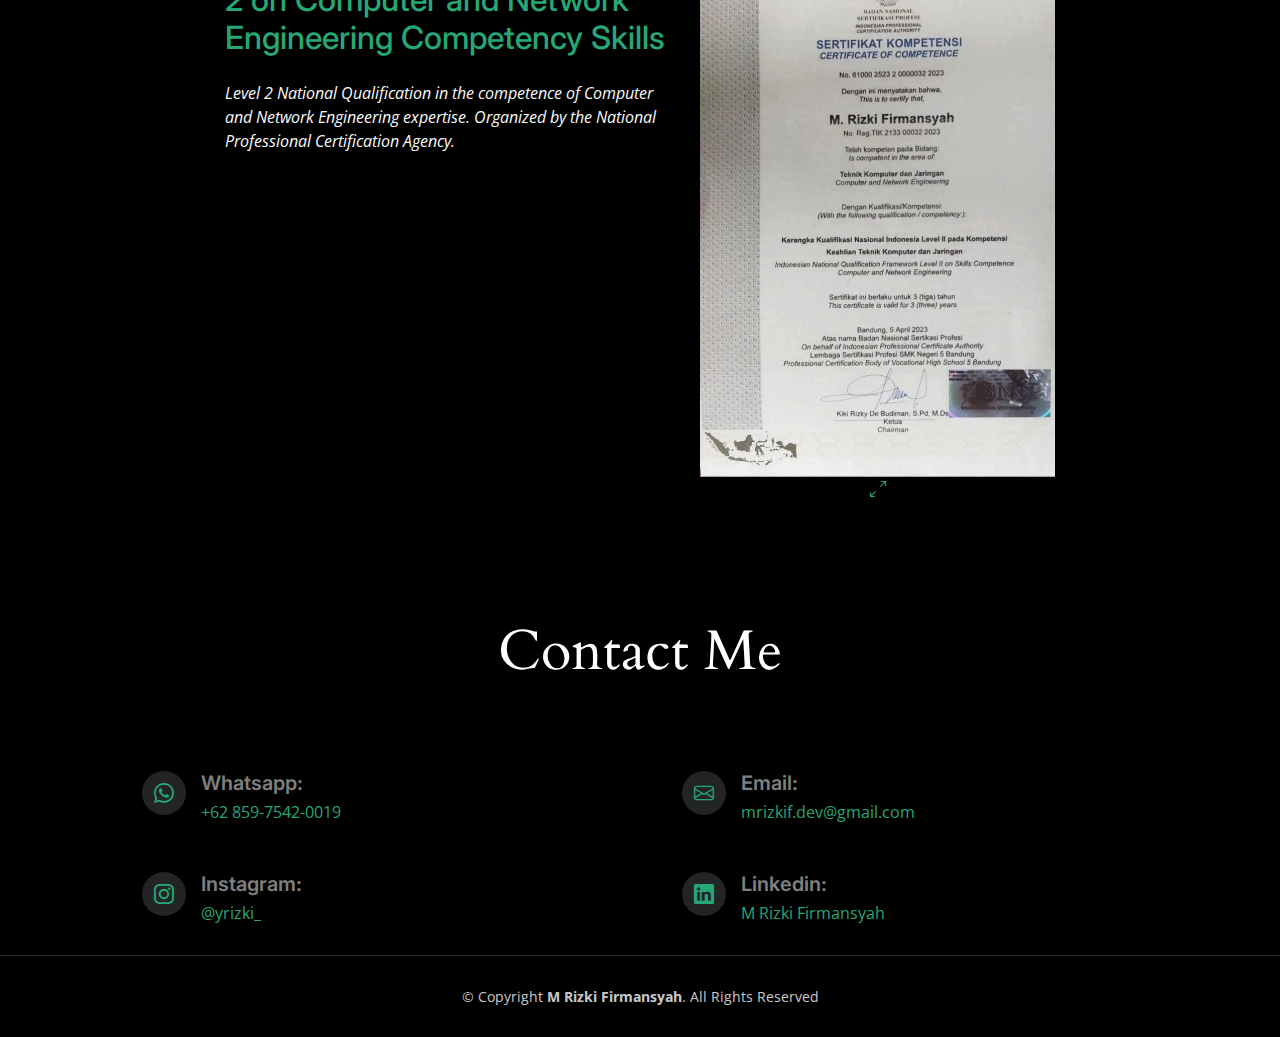
==== commit abaa3218: "change cv" ====
--- a/index.html
+++ b/index.html
@@ -96,7 +96,7 @@
                 <p class="fst-italic py-3">
                   Hello! Introducing me is a recent graduate of SMK Negeri 5 Bandung majoring in Computer Network Engineering and active in organizations (IT Clubs). Someone who is conscientious, disciplined and likes to learn new things. Have an interest in working in the IT field, especially in the field of networking and web programming. Have an understanding of basic Linux and Mikrotik commands. Experienced in creating websites for companies and individuals.
                 </p>
-                  <a href="assets/files/cv rizki.pdf" class="btn-get-started cv">Download CV</a>
+                  <a href="assets/files/M Rizki Firmansyah-Resume.pdf" class="btn-get-started cv">Download CV</a>
               </div>
             </div> 
           </div>
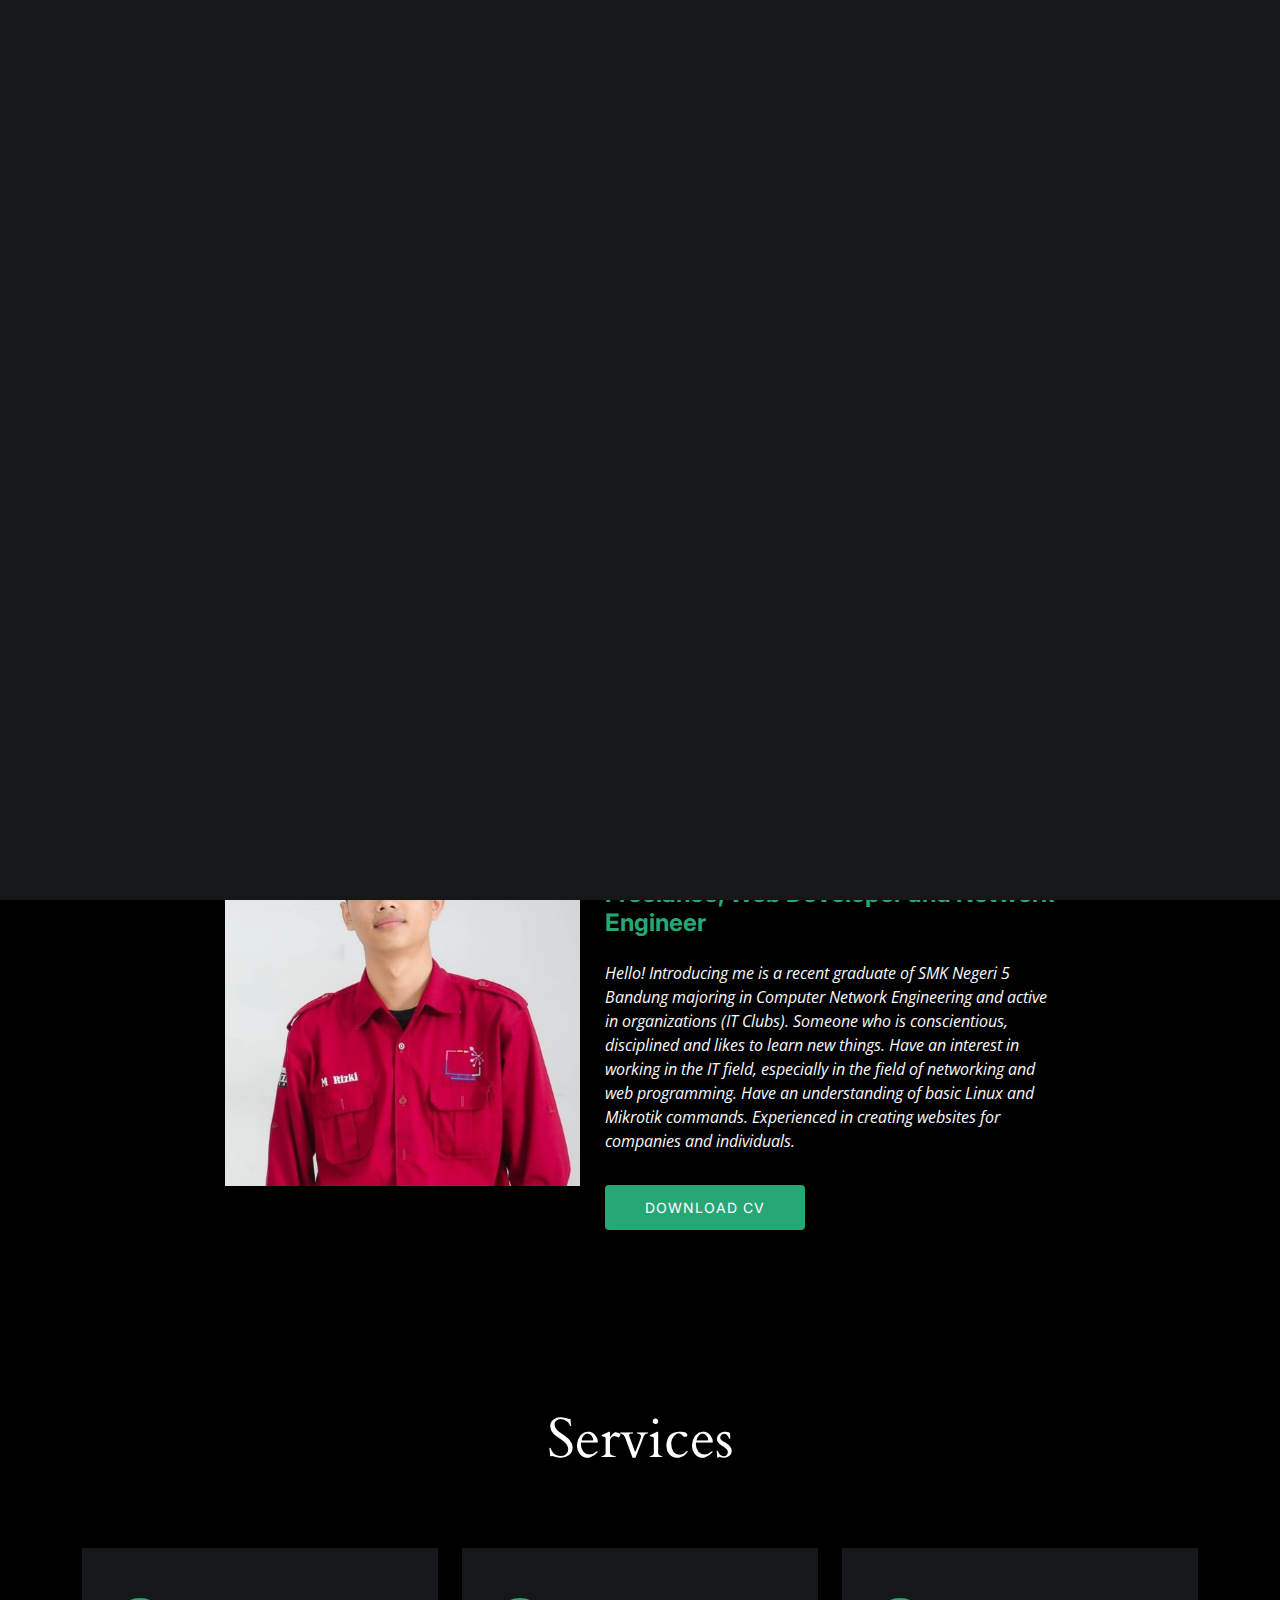
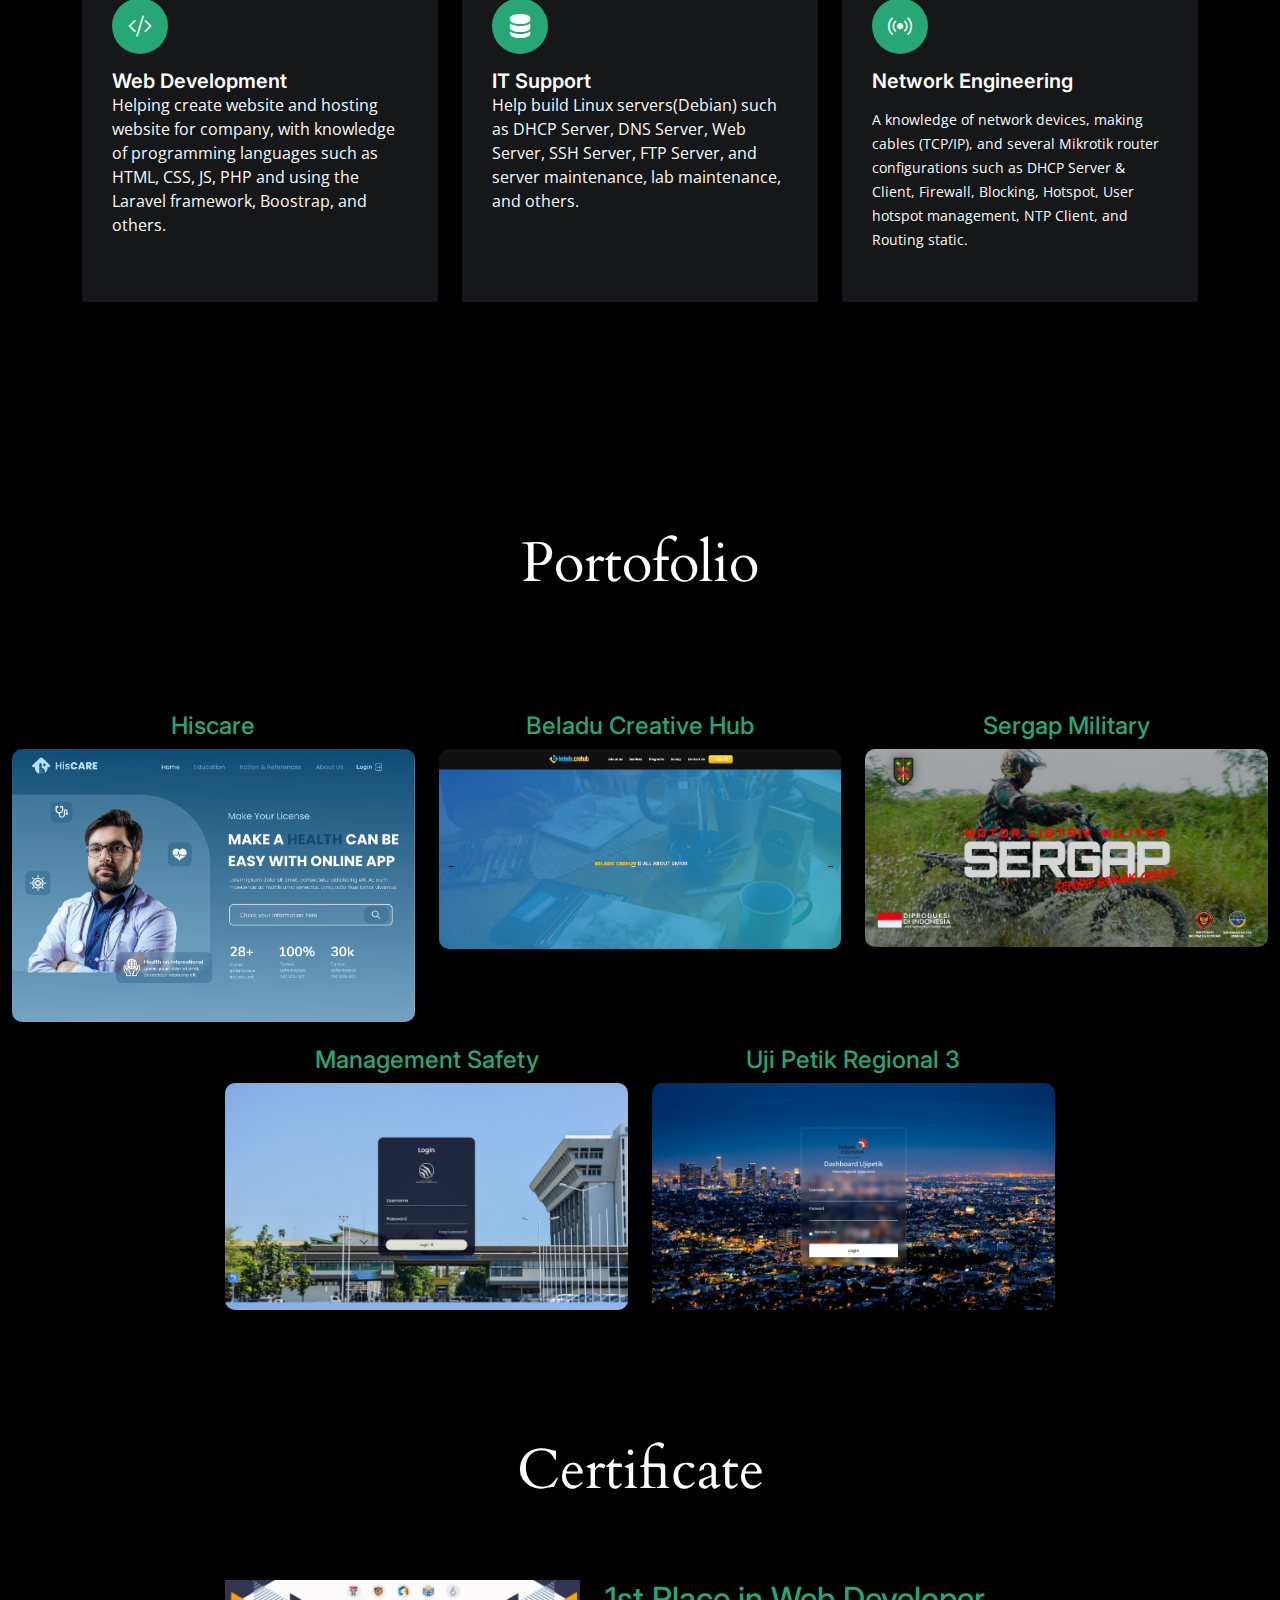
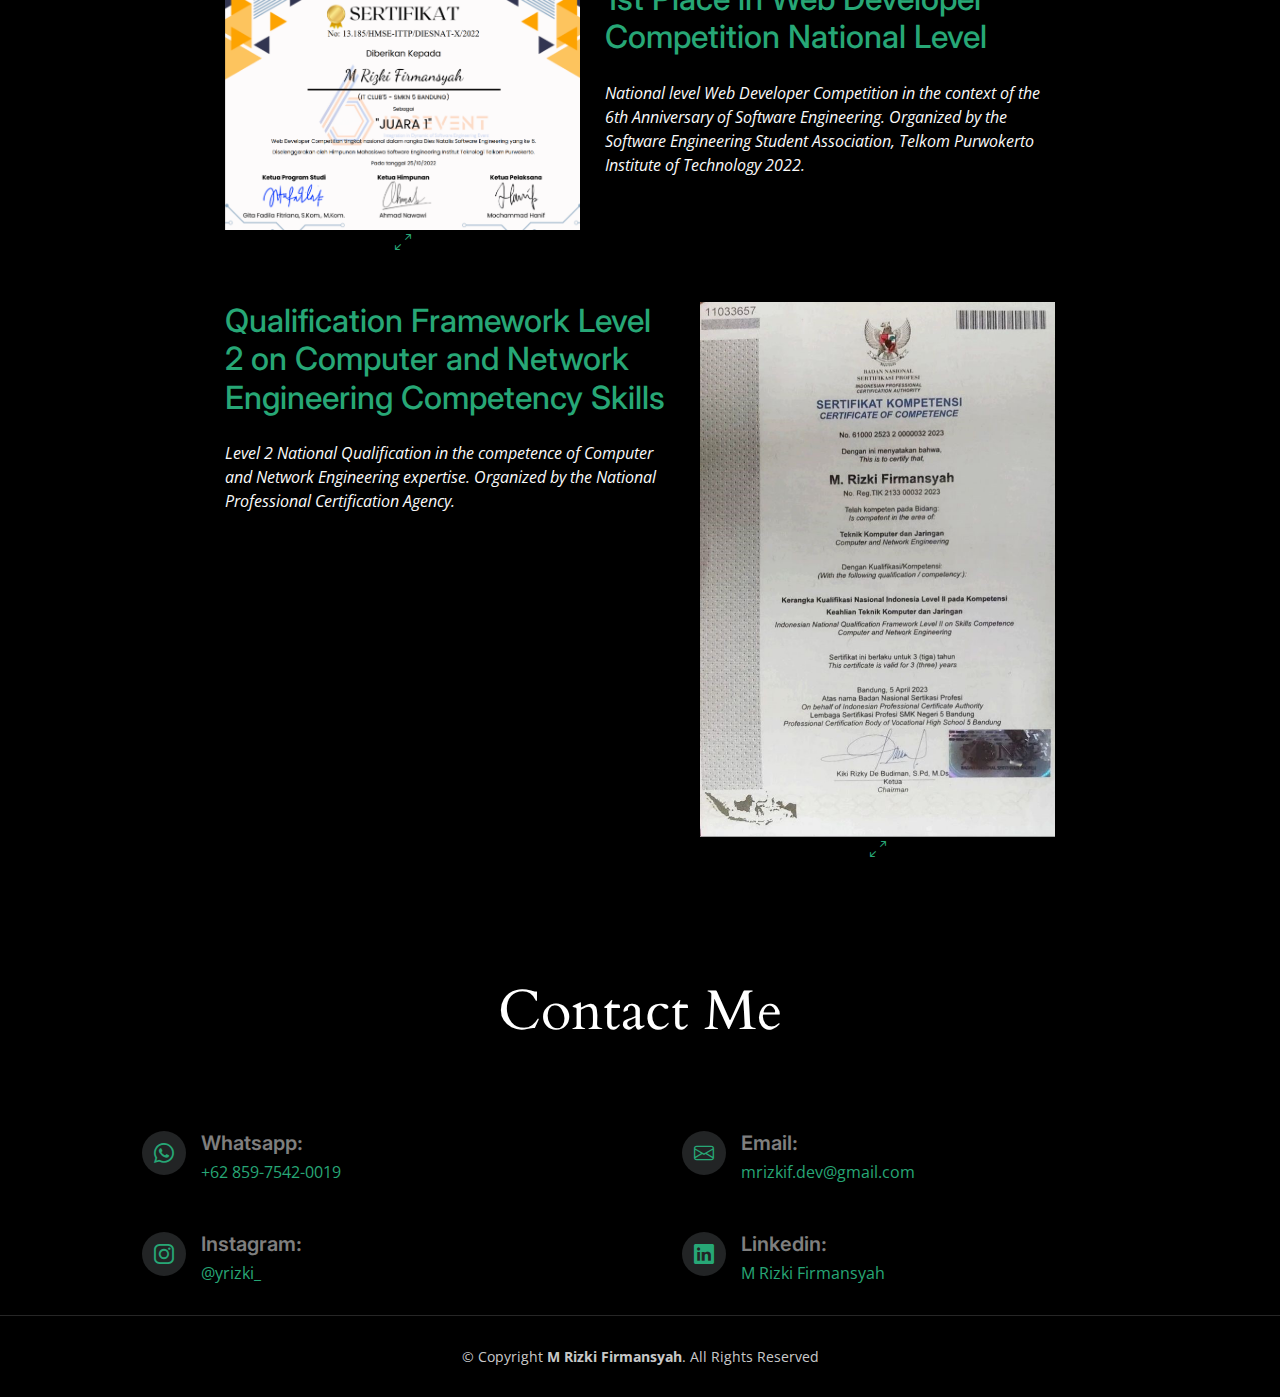
==== commit 913b6733: "add projek baru" ====
--- a/index.html
+++ b/index.html
@@ -164,7 +164,7 @@
       <div class="container-fluid">
 
         <div class="row gy-4 justify-content-center">
-          <div class="col-xl-3 col-lg-4 col-md-6">
+          <div class="col-xl-4 col-lg-4 col-md-6">
             <h4 class="title-portofolio">Hiscare</h4>
             <div class="gallery-item">
               <img src="assets/img/portfolio/desktop.jpg" class="img-fluid" alt="">
@@ -174,7 +174,7 @@
               </div>
             </div>
           </div><!-- End Gallery Item -->
-          <div class="col-xl-3 col-lg-4 col-md-6">
+          <div class="col-xl-4 col-lg-4 col-md-6">
             <h4 class="title-portofolio">Beladu Creative Hub</h4>
             <div class="gallery-item">
               <img src="assets/img/gallery/Screenshot (71).png" class="img-fluid" alt="">
@@ -184,13 +184,33 @@
               </div>
             </div>
           </div><!-- End Gallery Item -->
-          <div class="col-xl-3 col-lg-4 col-md-6">
+          <div class="col-xl-4 col-lg-4 col-md-6">
             <h4 class="title-portofolio">Sergap Military</h4>
             <div class="gallery-item">
               <img src="assets/img/portfolio/Screenshot (82).png" class="img-fluid" alt="">
               <div class="gallery-links d-flex align-items-center justify-content-center">
                 <a href="assets/img/portfolio/Screenshot (82).png" title="Sergap Military" class="glightbox preview-link"><i class="bi bi-arrows-angle-expand"></i></a>
                 <a href="sergap-single.html" class="details-link"><i class="bi bi-link-45deg"><span>Load More</span></i></a>
+              </div>
+            </div>
+          </div><!-- End Gallery Item -->
+          <div class="col-xl-4 col-lg-4 col-md-6">
+            <h4 class="title-portofolio">Management Safety</h4>
+            <div class="gallery-item">
+              <img src="assets/img/portfolio/Screenshot (96).png" class="img-fluid" alt="">
+              <div class="gallery-links d-flex align-items-center justify-content-center">
+                <a href="assets/img/portfolio/Screenshot (96).png" title="Management Safety" class="glightbox preview-link"><i class="bi bi-arrows-angle-expand"></i></a>
+                <a href="management-safety-single.html" class="details-link"><i class="bi bi-link-45deg"><span>Load More</span></i></a>
+              </div>
+            </div>
+          </div><!-- End Gallery Item -->
+          <div class="col-xl-4 col-lg-4 col-md-6">
+            <h4 class="title-portofolio">Uji Petik Regional 3</h4>
+            <div class="gallery-item">
+              <img src="assets/img/portfolio/Screenshot (104).png" class="img-fluid" alt="">
+              <div class="gallery-links d-flex align-items-center justify-content-center">
+                <a href="assets/img/portfolio/Screenshot (104).png" title="Uji Petik Regional 3" class="glightbox preview-link"><i class="bi bi-arrows-angle-expand"></i></a>
+                <a href="ujipetikreg3-single.html" class="details-link"><i class="bi bi-link-45deg"><span>Load More</span></i></a>
               </div>
             </div>
           </div><!-- End Gallery Item -->
